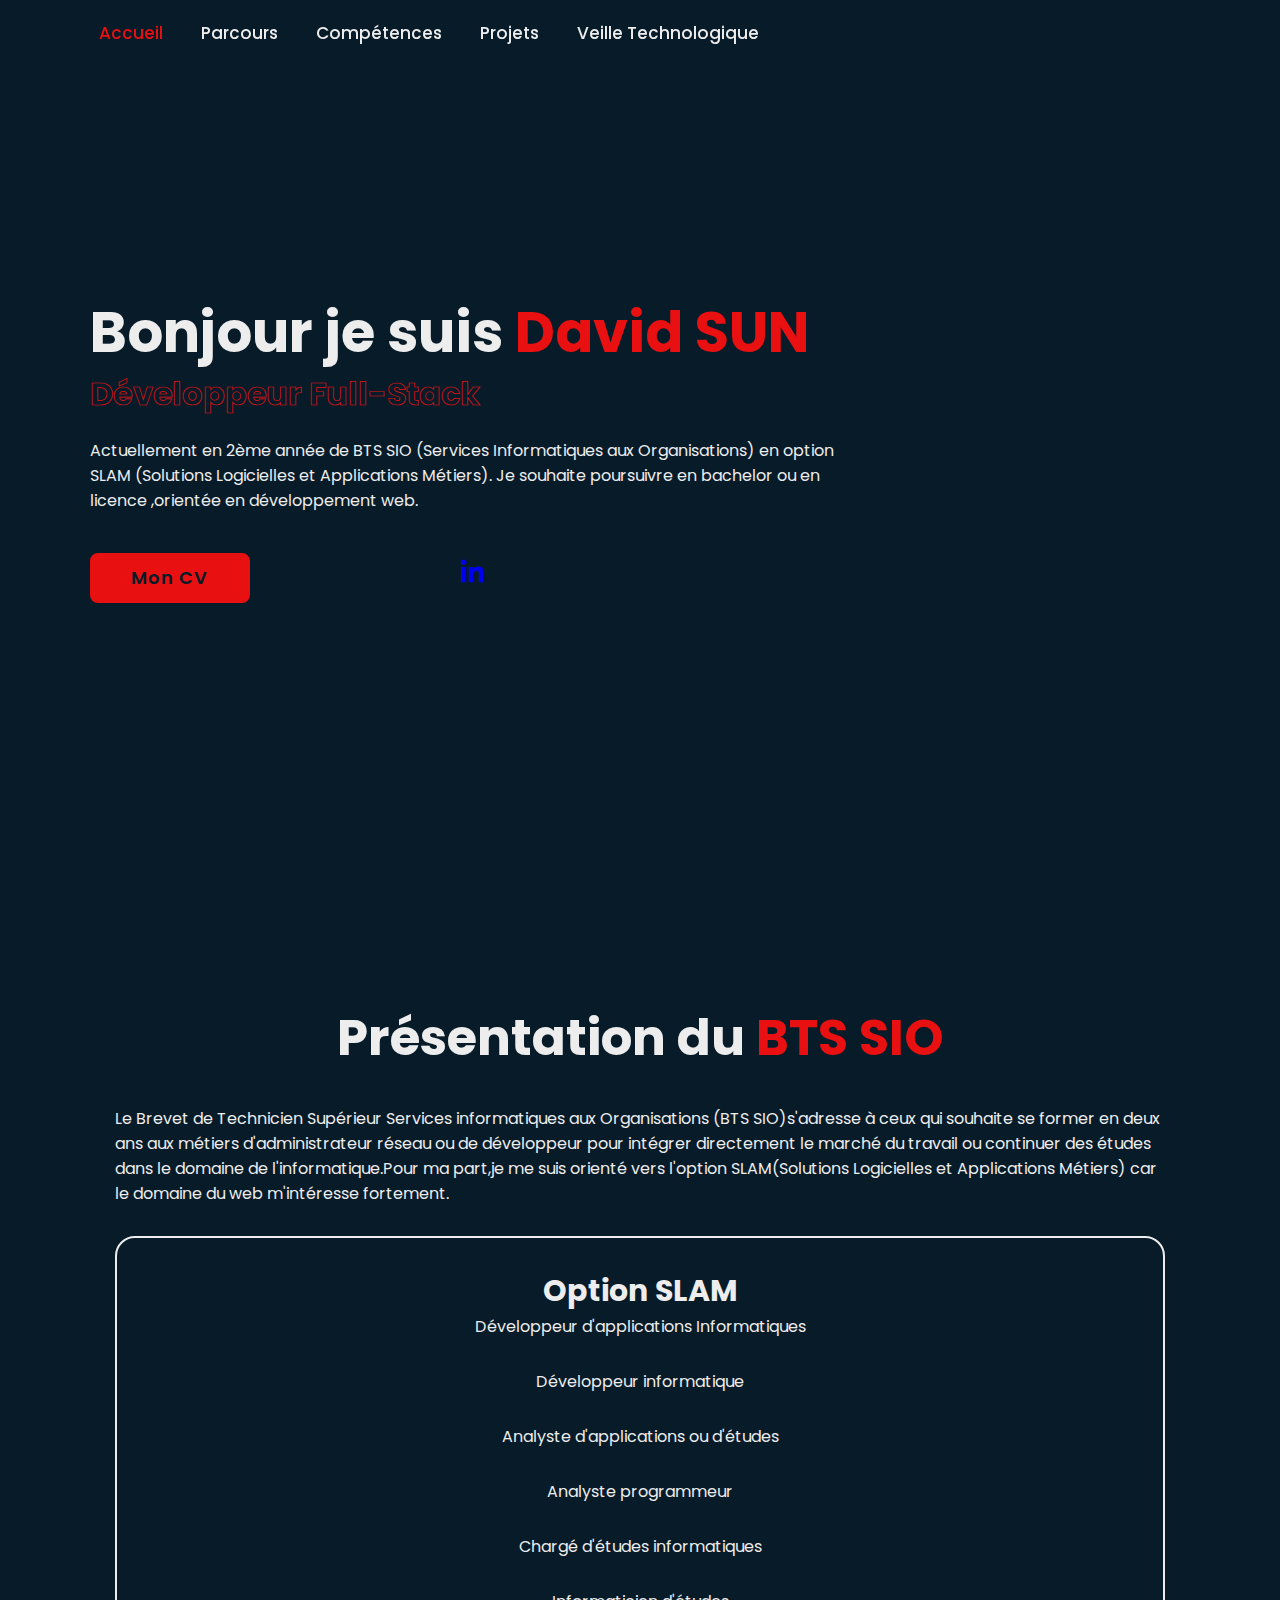
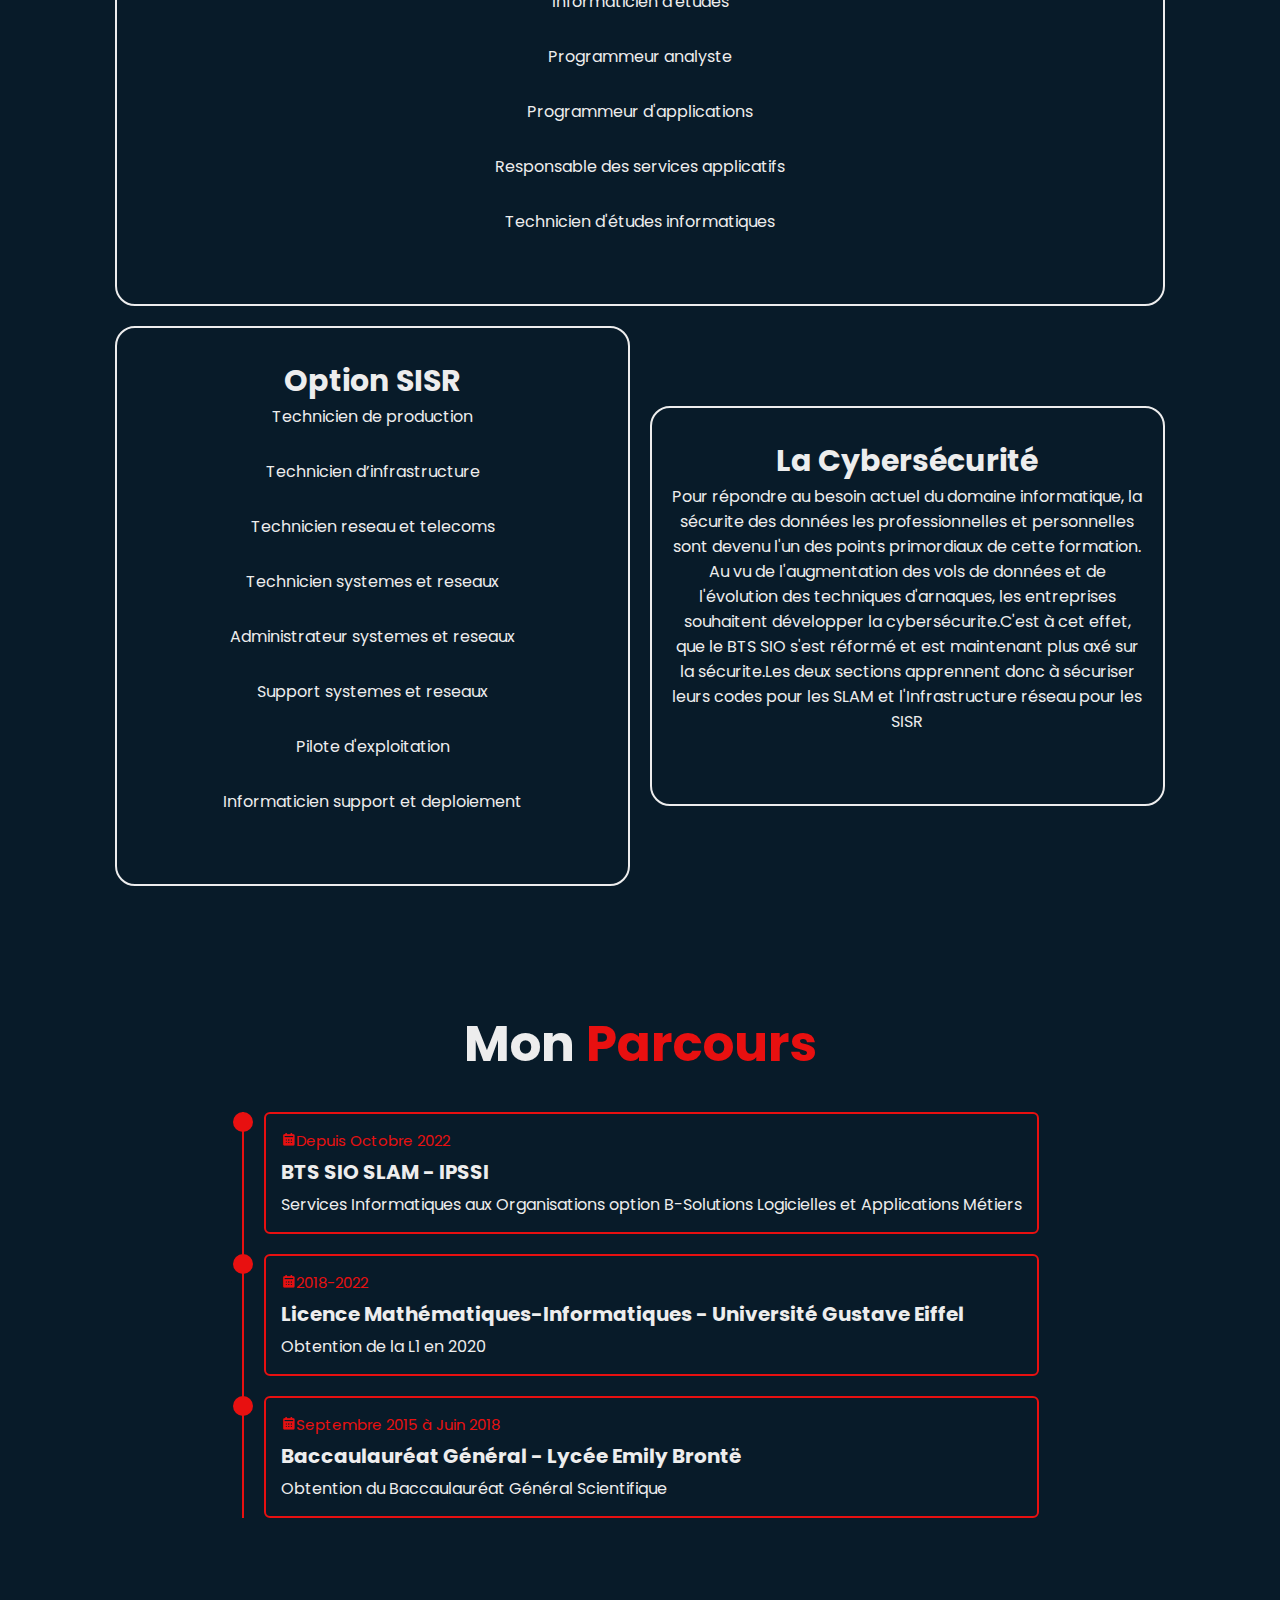
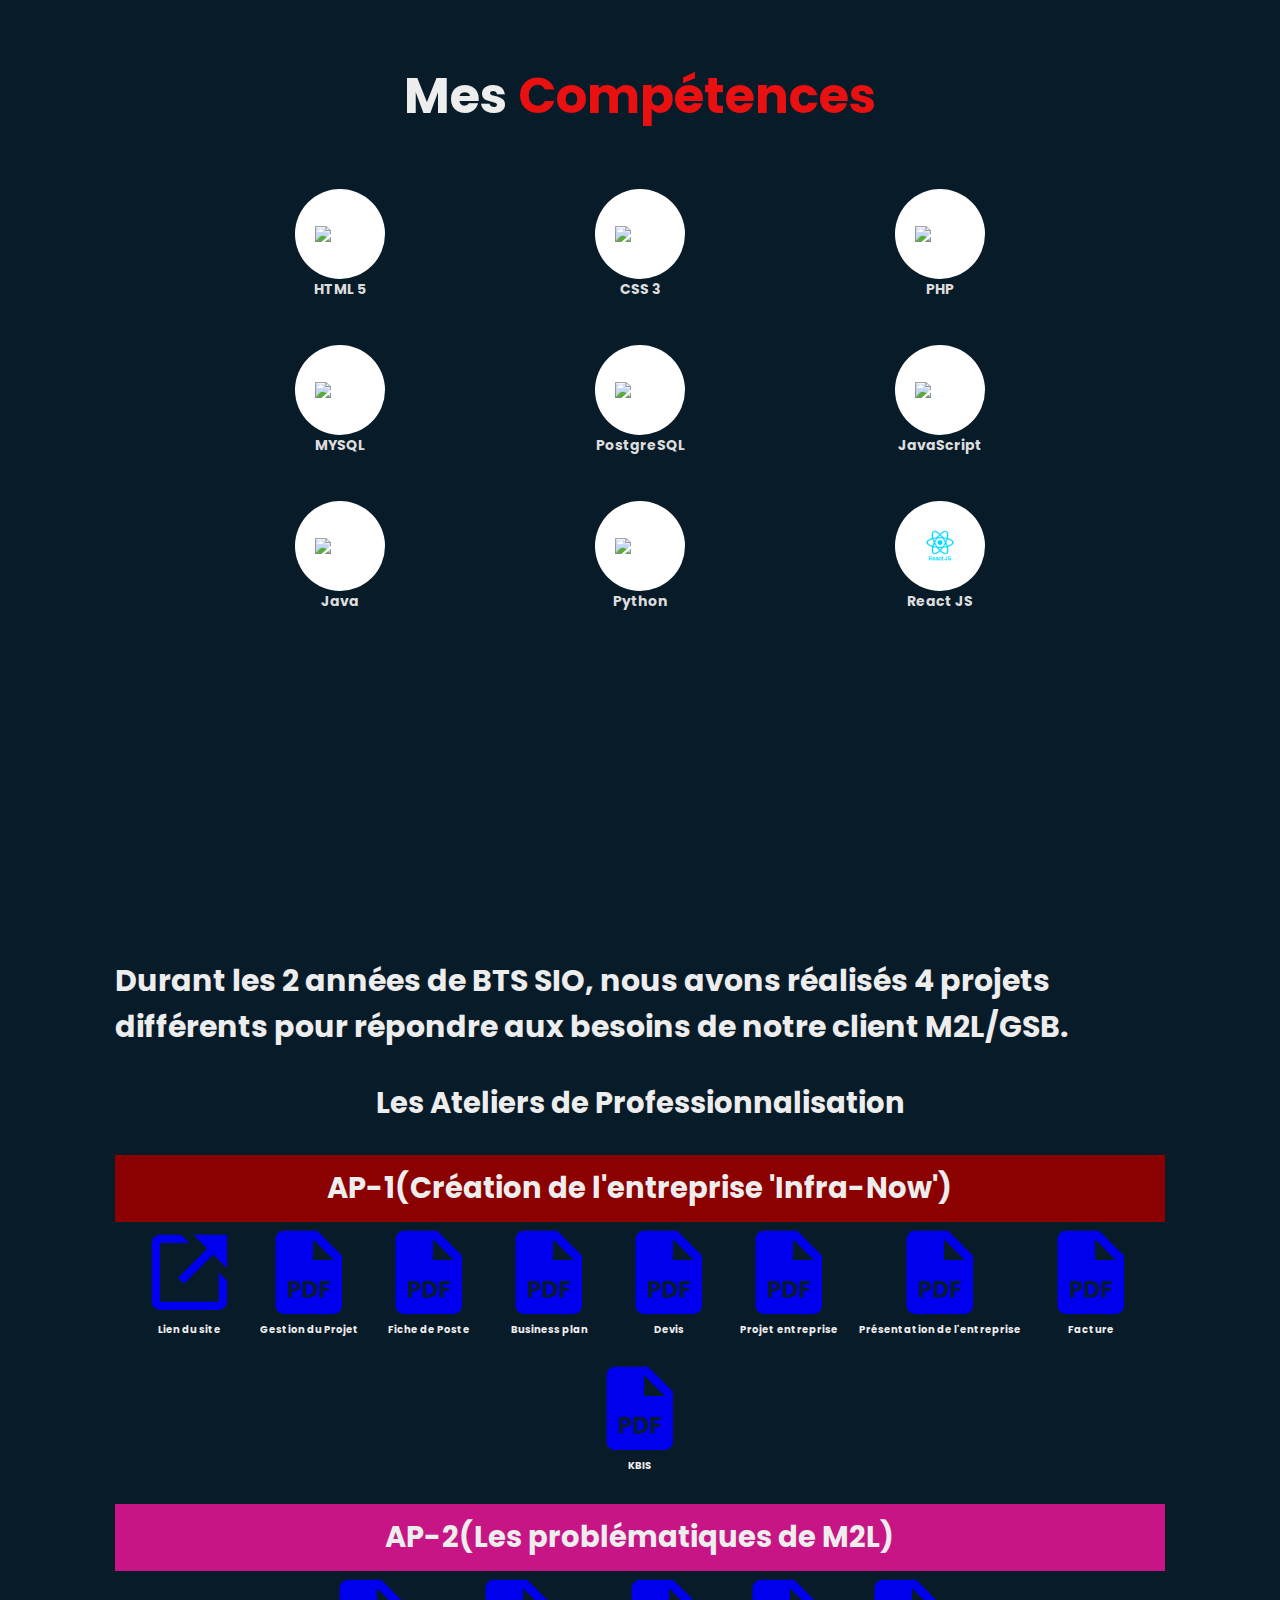
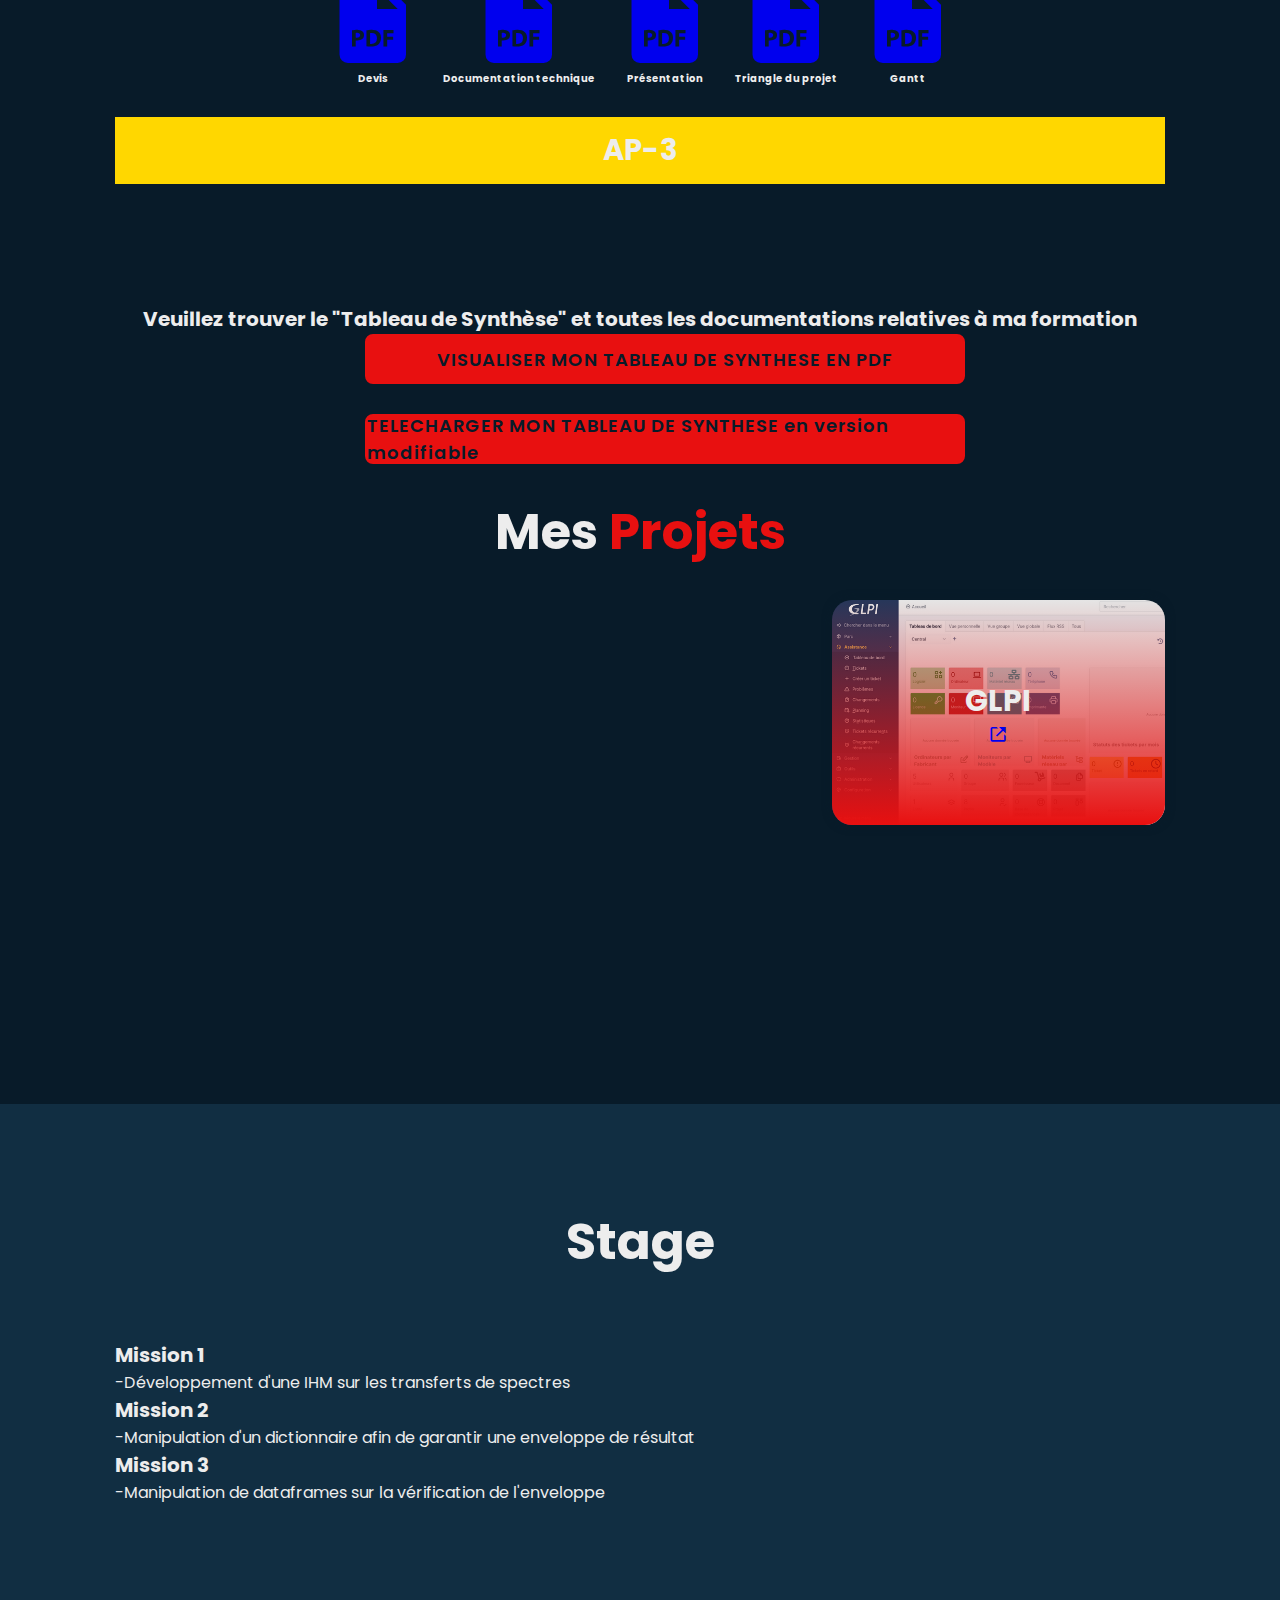
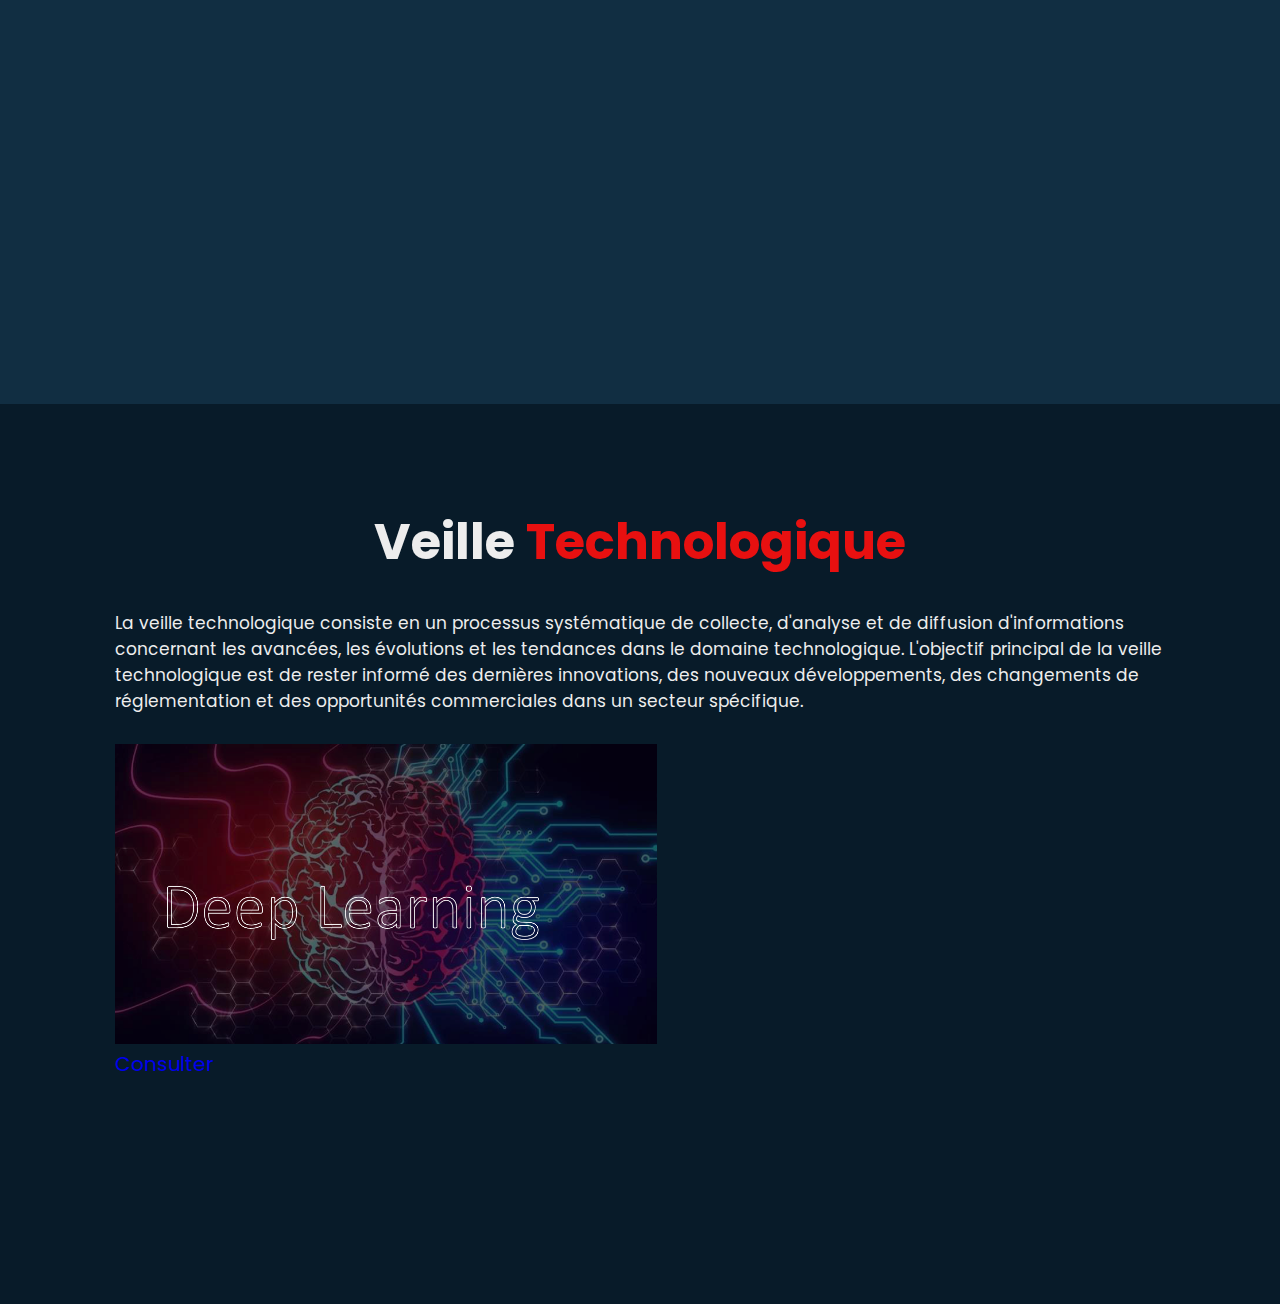
==== index.html @ 398b687c "Update index.html" ====
<!DOCTYPE html>
<html lang="fr">

<head>
    <meta charset="UTF-8">
    <meta http-equiv="X-UA-Compatible" content="IE=edge">
    <meta name="viewport" content="width=device-width,initial-scale=1.0">
    <title>Mon portfolio</title>

    <link rel="stylesheet"href="css/style.css">
    <link href='https://unpkg.com/boxicons@2.1.4/css/boxicons.min.css' rel='stylesheet'>
</head>

<body>
    <header class="header">
        <div class="bx-bx-menu" id="menu-icon"></div>
        <nav class="navbar">
            <a href="#home" class="active">Accueil</a>
            <a href="#education">Parcours</a>
            <a href="#skills">Compétences</a>
            <a href="#projets">Projets</a>
            <a href="#veille">Veille Technologique</a>
        </nav>
    </header>

    <section class="home" id="home">
        <div class="home-content">
            <h1>Bonjour je suis <span>David SUN</span></h1>
            <div class="text-animate">
                <h3>Développeur Full-Stack</h3>
            </div>
            <p>Actuellement en 2ème année de BTS SIO (Services Informatiques aux Organisations) en option SLAM (Solutions Logicielles et Applications Métiers).
                Je souhaite poursuivre en bachelor ou en licence ,orientée en développement web.
            </p> 
            <div class="btn-box">
                <a href="sun-david-cv.pdf" class="btn">Mon CV</a>
            </div>
            <a href="https://www.linkedin.com/in/david-sun-13344a27b/"><i class='bx bxl-linkedin'></i></a>
        </div>
    </section>
    <section class="presentation" id="presentation">
        <h1 class="heading">Présentation du <span>BTS SIO</span></h1>
        <p>Le Brevet de Technicien Supérieur Services informatiques aux Organisations (BTS SIO)s'adresse à ceux qui souhaite se former en deux ans aux métiers d'administrateur réseau ou de développeur pour intégrer directement le marché du travail ou continuer des études dans le domaine de l'informatique.Pour ma part,je me suis orienté vers l'option SLAM(Solutions Logicielles et Applications Métiers) car le domaine du web m'intéresse fortement. </p>
        <div class="presentation-container">
            <div class="presentation-box">
                <h2>Option SLAM</h2>
                <p>Développeur d'applications Informatiques</p>
                <p>Développeur informatique</p>
                <p>Analyste d'applications ou d'études</p>
                <p>Analyste programmeur</p>
                <p>Chargé d'études informatiques</p>
                <p>Informaticien d'études</p>
                <p>Programmeur analyste</p>
                <p>Programmeur d'applications</p>
                <p>Responsable des services applicatifs</p>
                <p>Technicien d'études informatiques</p>
            </div>
        <div class="presentation-container">
            <div class="presentation-box">
                <h2>Option SISR</h2>
                <p>Technicien de production</p>
                <p>Technicien d’infrastructure</p>
                 <p>Technicien reseau et telecoms</p>
                 <p>Technicien systemes et reseaux</p>
                 <p>Administrateur systemes et reseaux</p>
                 <p>Support systemes et reseaux</p>
                 <p>Pilote d'exploitation
                 <p>Informaticien support et deploiement</p>
            </div>
            <div class="presentation-box">
                <h2>La Cybersécurité</h2>
                <p>Pour répondre au besoin actuel du domaine informatique, la sécurite des 
                    données les professionnelles et personnelles sont devenu l'un des points 
                    primordiaux de cette formation. Au vu de l'augmentation des vols de 
                    données et de l'évolution des techniques d'arnaques, les entreprises 
                    souhaitent développer la cybersécurite.C'est à cet effet, que le BTS SIO 
                    s'est réformé et est maintenant plus axé sur la sécurite.Les deux sections 
                    apprennent donc à sécuriser leurs codes pour les SLAM et l'Infrastructure 
                    réseau pour les SISR</p>
            </div>
        </div>
    </section>
    <section class="education" id="education">
        <h1 class="heading">Mon <span>Parcours</span></h1>
        <div class="education-row">
            <div class="education-column">
                <div class="education-box">
                    <div class="education-content">
                        <div class="content">
                            <div class="year"><i class='bx bxs-calendar'></i>Depuis Octobre 2022</div>
                            <h3>BTS SIO SLAM - IPSSI </h3>
                            <p>Services Informatiques aux Organisations option B-Solutions Logicielles et Applications Métiers</p>
                        </div>
                    </div>   
                    <div class="education-content">
                        <div class="content">
                            <div class="year"><i class='bx bxs-calendar'></i>2018-2022</div>
                            <h3>Licence Mathématiques-Informatiques - Université Gustave Eiffel </h3>
                            <p>Obtention de la L1 en 2020</p>
                        </div>
                    </div>   
                    <div class="education-content">
                        <div class="content">
                            <div class="year"><i class='bx bxs-calendar'></i>Septembre 2015 à Juin 2018</div>
                            <h3>Baccaulauréat Général - Lycée Emily Brontë </h3>
                            <p>Obtention du Baccaulauréat Général Scientifique</p>
                        </div>
                    </div>   
                </div>
            </div>
        </div>
    </section>
    <section class="skills" id="skills">
        <h2 class="heading"> Mes <span>Compétences</span></h2>
        <div class="container">
            <div class="skill-box">
                <div class="skill-title">
                    <div class="img">
                        <img src="images/html5.png" class="skill-icon">
                    </div>
                    <h3>HTML 5 </h3>
                </div>
            </div>
            <div class="skill-box">
                <div class="skill-title">
                    <div class="img">
                        <img src="images/css.png" class="skill-icon">
                    </div>
                    <h3>CSS 3 </h3>
                </div>
            </div>
            <div class="skill-box">
                <div class="skill-title">
                    <div class="img">
                        <img src="images/php.png" class="skill-icon">
                    </div>
                    <h3>PHP</h3>
                </div>
            </div>
            <div class="skill-box">
                <div class="skill-title">
                    <div class="img">
                        <img src="images/mysql.png" class="skill-icon">
                    </div>
                    <h3>MYSQL</h3>
                </div>
            </div>
            <div class="skill-box">
                <div class="skill-title">
                    <div class="img">
                        <img src="images/postgresql.png" class="skill-icon">
                    </div>
                    <h3>PostgreSQL</h3>
                </div>
            </div>
            <div class="skill-box">
                <div class="skill-title">
                    <div class="img">
                        <img src="images/js.png" class="skill-icon">
                    </div>
                    <h3>JavaScript</h3>
                </div>
            </div>
            <div class="skill-box">
                <div class="skill-title">
                    <div class="img">
                        <img src="images/java.png" class="skill-icon">
                    </div>
                    <h3>Java</h3>
                </div>
            </div>
            <div class="skill-box">
                <div class="skill-title">
                    <div class="img">
                        <img src="images/python.png" class="skill-icon">
                    </div>
                    <h3>Python</h3>
                </div>
            </div>
            <div class="skill-box">
                <div class="skill-title">
                    <div class="img">
                        <img src="images/reactJS.png" class="skill-icon">
                    </div>
                    <h3>React JS</h3>
                </div>
            </div>
        </div>
    </section>
    <section class="AP" id="AP">
    	<h3>Durant les 2 années de BTS SIO, nous avons réalisés 4 projets différents pour répondre aux besoins de notre client M2L/GSB.</h3>
    	<br>
    	<br>
    	<h2>Les Ateliers de Professionnalisation </h2>
    	<div class="encadre-rouge">
 			<div class="AP1">
    			<h2>AP-1(Création de l'entreprise 'Infra-Now')</h2>
    		</div>
 		 </div>
 		<div class="doc">
            <div class="doc-box">
    			<a href="https://davidsun13.github.io/Infra-Now/"><i class='bx bx-link-external' ></i></a>
    			<h4>Lien du site</h4>
    		</div>
    		<div class="doc-box">
    			<a href="AP1/Gestion_du_Projet.pdf"><i class='bx bxs-file-pdf' ></i></a>
    			<h4>Gestion du Projet</h4>
    		</div>
            <div class="doc-box">
    			<a href="AP1/Fiche_De_Poste.pdf"><i class='bx bxs-file-pdf' ></i></a>
    			<h4>Fiche de Poste</h4>
    		</div>
    		<div class="doc-box">
    			<a href="AP1/Business_plan_infra-now.pdf"><i class='bx bxs-file-pdf' ></i></a>
    			<h4>Business plan</h4>
    		</div>
    		<div class="doc-box">
    			<a href="AP1/devis.pdf"><i class='bx bxs-file-pdf' ></i></a>
    			<h4>Devis</h4>
    		</div>
    		<div class="doc-box">
    			<a href="AP1/Projet_Entreprise.pdf"><i class='bx bxs-file-pdf' ></i></a>
    			<h4>Projet entreprise</h4>
    		</div>
    		<div class="doc-box">
    			<a href="AP1/Entreprise.pdf"><i class='bx bxs-file-pdf' ></i></a>
    			<h4>Présentation de l'entreprise</h4>
    		</div>
    		<div class="doc-box">
    			<a href="AP1/FACTURE_TEST_1_INFRA_NOW_70,00_EUR.pdf"><i class='bx bxs-file-pdf' ></i></a>
    			<h4>Facture</h4>
    		</div>
    		<div class="doc-box">
    			<a href="AP1/KBIS.pdf"><i class='bx bxs-file-pdf' ></i></a>
    			<h4>KBIS</h4>
    		</div>
    	</div>
        <div class="encadre-rose">
            <div class="AP2">
                <h2>AP-2(Les problématiques de M2L)</h2>
            </div>
         </div>
        <div class="doc">
            <div class="doc-box">
                <a href="AP2/Devis-InfraNow_M2L.pdf"><i class='bx bxs-file-pdf' ></i></a>
                <h4>Devis</h4>
            </div>
            <div class="doc-box">
                <a href="AP2/Documentation_Technique.pdf"><i class='bx bxs-file-pdf' ></i></a>
                <h4>Documentation technique</h4>
            </div>
            <div class="doc-box">
                <a href="AP2/Présentation_des_éléments_à_créer.pdf"><i class='bx bxs-file-pdf' ></i></a>
                <h4>Présentation</h4>
            </div>
            <div class="doc-box">
                <a href="AP2/Triangle_Projet.pdf"><i class='bx bxs-file-pdf' ></i></a>
                <h4>Triangle du projet</h4>
            </div>
            <div class="doc-box">
                <a href="AP2/Gantt.pdf"><i class='bx bxs-file-pdf' ></i></a>
                <h4>Gantt</h4>
            </div>
        </div>
        <div class="encadre-jaune">
            <div class="AP3">
                <h2>AP-3</h2>
            </div>
         </div>
    </section>
    <section class="projets" id="projets">
        <h3>Veuillez trouver le "Tableau de Synthèse" et toutes les documentations relatives à ma formation</h3>
        <div class="btn-box1">
            <a href="Tableau_de_synthese_SUN_David.pdf" class="btn1">VISUALISER MON TABLEAU DE SYNTHESE EN PDF</a>
        </div>
        <div class="btn-box1">
            <a href="Tableau_de_synthese_SUN_David.xlsx" class="btn1">TELECHARGER MON TABLEAU DE SYNTHESE en version modifiable</a>
        </div>
        <h2 class="heading">Mes <span>Projets</span></h2>
        <div class="portfolio-container">
            <div class="portfolio-box">
              <img src="images/biblio.jpg" alt="">
              <div class="portfolio-layer">
                <h4>Projet Bibliothèque</h4>
                <a href="https://labibliothequedesplaisirs.ipssi-sio.fr"><i class="bx bx-link-external"></i></a><a href="docu_biblio.html"><i class='bx bx-folder'></i></a>
              </div>
            </div>
            <div class="portfolio-box">
              <img src="images/inventaire.png" alt="">
              <div class="portfolio-layer">
                <h4>Inventaire</h4>
                <a href="Inventaire.pdf"><i class="bx bx-link-external"></i></a>
              </div>
            </div>
            <div class="portfolio-box">
              <img src="images/Glpi.png" alt="">
              <div class="portfolio-layer">
                <h4>GLPI</h4>
                <a href="GLPI.pdf"><i class="bx bx-link-external"></i></a>
              </div>
            </div>
        </div>
    </section>
    <section class="stage" id="stage">
        <h3 class="heading">Stage</h3>
        <div class="stage-container">
            <div class="stage-box">
                <img src="images/python.jpg" alt="">
                <div class="stage-layer">
                    <h4>Assistance Transferts de Spectres</h4>
                    <a href="manuel_utilisateur.pdf"><i class="bx bx-link-external"></i></a>
                </div>
            </div>
        </div>
        <div class="mission">
            <h2>Mission 1</h2>
            <p>-Développement d'une IHM sur les transferts de spectres</p>
          </div>

      <div class="mission">
        <h2>Mission 2</h2>
        <p>-Manipulation d'un dictionnaire afin de garantir une enveloppe de résultat</p>
      </div>

      <div class="mission">
        <h2>Mission 3</h2>
        <p>-Manipulation de dataframes sur la vérification de l'enveloppe</p>
      </div>
    </section>
    <section class="veille" id="veille">
        <h3 class="heading">Veille <span>Technologique</span></h3>
        <div class="text">
            <p>La veille technologique consiste en un processus systématique de collecte, d'analyse et de diffusion d'informations concernant les avancées, les évolutions et les tendances dans le domaine technologique. L'objectif principal de la veille technologique est de rester informé des dernières innovations, des nouveaux développements, des changements de réglementation et des opportunités commerciales dans un secteur spécifique.</p>
        </div>
        <div class="veille-content">
            <img src="images/deep_learning.png" alt=""> 
        </div>
        <a href="presentation_deep_learning.pdf" alt="">Consulter</a>
    </section>
    <script src="js/script.js"></script>
</body>
</html>
---- css/style.css ----
@import url('https://fonts.googleapis.com/css2?family=Poppins:wght@300;400;500;600;700;800;900&display=swap');
*{
    margin:0;
    padding: 0;
    box-sizing: border-box;
    text-decoration: none;
    border: none;
    outline: none;
    scroll-behavior: smooth;
    font-family: 'Poppins',sans-serif;
}

:root{
    --bg-color:#081b29;
    --second-bg-color:#112e42;
    --text-color:#ededed;
    --main-color:#e81010;
}

html{
    font-size: 62.5%;
}

body{
    background: var(--bg-color);
    color: var(--text-color);
}

.header{
    position: fixed;
    top: 0;
    left:0;
    width: 100%;
    padding: 2rem 5%;
    background: transparent;
    display: flex;
    justify-content: space-between;
    align-items: center;
    z-index: 100;
}

.header .sticky{
    background:yellowgreen;
}
.heading{
    font-size: 5rem;
    margin-bottom: 3rem;
    text-align: center;
}
span{
    color:var(--main-color);
}
.navbar a{
    font-size: 1.7rem;
    color: var(--text-color);
    font-weight: 500;
    margin-left: 3.5rem;
    transition:.3s;
}

.navbar a:hover,.navbar a.active{
    color:var(--main-color);
}

#menu-icon{
    font-size: 3.6rem;
    color:var(--text-color);
    cursor: pointer;
    display: none;
}

section{
    min-height: 100vh;
    padding: 10rem 9% 2rem;
}

.home{
    display: flex;
    align-items: center;
    padding: 0 7%;
}
.home-content{
    max-width: 75rem;
}
.home-content i{
    font-size: 3rem;
    margin-left: 2rem;
}
.home-content h1{
    font-size: 5.6rem;
    font-weight:700;
    line-height: 1.3;
}

.home-content .text-animate{
    position: relative;
}

.home-content .text-animate h3{
    font-size: 3.2rem;
    font-weight: 700;
    color: transparent;
    -webkit-text-stroke: .7px var(--main-color);
}

.home-content p{
    font-size: 1.6rem;
    margin: 2rem 0 4rem;
}

.btn-box{
    position: relative;
    display: inline-flex;
    justify-content: space-between;
    width: 34.5rem;
    height: 5rem;
}

.btn-box .btn{
    position: relative;
    display: inline-flex;
    justify-content: center;
    align-items: center;
    width: 16rem;
    height: 100%;
    background: var(--main-color);
    border: .2rem solid var(--main-color);
    border-radius: .8rem;
    font-size: 1.8rem;
    font-weight: 600;
    letter-spacing: .1rem;
    color: var(--bg-color);
    z-index: 1;
    overflow: hidden;
}

.btn-box .btn ::before{
    content:'';
    position: absolute;
    top: 0;
    left:0;
    width:0;
    height: 100%;
    background: var(--bg-color);
    z-index: -1;
    transition: .5s;
}

.btn-box .btn:hover::before{
    width: 100%;
}

.education{
    display: flex;
    justify-content: center;
    align-items: center;
    flex-direction: column;
    min-height: auto;
}
.education-column .title{
    font-size: 2.5rem;
    margin: 0 0 1.5rem 2rem;
}

.education-column .education-box{
    border-left: .2rem solid var(--main-color);
}

.education-box .education-content{
    position: relative;
    padding-left: 2rem;
}
.education-box .education-content::before{
    content: '';
    position: absolute;
    top: 0;
    left: -1.1rem;
    width: 2rem;
    height: 2rem;
    background: var(--main-color);
    border-radius: 50%;
}
.education-content .content{
    position:relative;
    padding: 1.5em;
    border: .2rem solid var(--main-color);
    border-radius: .6rem;
    margin-bottom: 2rem;
}

.education-content .content .year{
    font-size: 1.5rem;
    color: var(--main-color);
    padding-bottom: .5rem;
}

.education-content .content h3{
    font-size:2rem;

}

.education-content .content p{
    font-size: 1.6rem;
    padding-top: .5rem;
}

.skill-icon{
    width:50px;
}
.projets h3{
    font-size:2rem;
    text-align: center;
}
.portfolio{
    background: var(--second-bg-color);
}
.portfolio h2{
    margin-bottom: 4rem;
}
.portfolio-container{
    display: grid;
    grid-template-columns: repeat(3,1fr);
    align-items: center;
    gap: 2.5rem;
}
.portfolio-container .portfolio-box{
    position: relative;
    border-radius: 2rem;
    box-shadow: 0 0 1rem var(--bg-color);
    overflow: hidden;
    display: flex;
}
.portfolio-box img{
    width: 100%;
}
.portfolio-box .portfolio-layer{
    position: absolute;
    bottom: 0;
    left: 0;
    width: 100%;
    height: 100%;
    background:linear-gradient(rgba(0,0,0,.1),var(--main-color));
    display: flex;
    justify-content: center;
    align-items: center;
    flex-direction: column;
    padding: 0 4rem;
}
.portfolio-layer h4{
    font-size: 3rem;
}
.portfolio-layer p{
    font-size: 1.5rem;
    margin: .1rem 0 1;
}
.portfolio-layer i{
    font-size: 2rem;
}

.text p{
    font-size: 1.7rem;
    margin-bottom: 3rem;
}
.veille-content img{
    height: 300px;
}
.veille a{
    align-items: center;
    font-size: 2rem;
}   

.stage{
    background: var(--second-bg-color);
}
.stage-container{
    margin-bottom: 3rem;
}

.stage-container .stage-box{
    position: relative;
    border-radius: 2rem;
    box-shadow: 0 0 1rem var(--bg-color);
    overflow: hidden;
    display: flex;
}
.stage-box img{
    width: 100%;
}
.stage-box .stage-layer{
    position: absolute;
    bottom: 0;
    left: 0;
    width: 100%;
    height: 100%;
    background:linear-gradient(rgba(0,0,0,.1),var(--main-color));
    display: flex;
    justify-content: center;
    align-items: center;
    flex-direction: column;
    padding: 0 4rem;
}
.stage-layer h4{
    font-size: 3rem;
}
.stage-layer p{
    font-size: 1.5rem;
    margin: .1rem 0 1;
}
.stage-layer i{
    font-size: 2rem;
}

.mission h2{
    font-size: 2rem;
}
.mission p{
    font-size: 1.6rem;
}

.presentation p{
    font-size: 1.6rem;
    margin-bottom: 3rem;
}

.btn-box1{
    position: relative;
    display: inline-flex;
    justify-content: space-between;
    height: 5rem;
    margin-bottom: 3rem;
    margin-left: 25rem;
}

.btn-box1 .btn1{
    position: relative;
    display: inline-flex;
    justify-content: center;
    align-items: center;
    width: 60rem;
    height: 100%;
    background: var(--main-color);
    border: .2rem solid var(--main-color);
    border-radius: .8rem;
    font-size: 1.8rem;
    font-weight: 600;
    letter-spacing: .1rem;
    color: var(--bg-color);
    z-index: 1;
    overflow: hidden;
}

.presentation-container{
    display: flex;
    justify-content: center;
    align-items: center;
    flex-wrap: wrap;
    gap: 2rem;
}
.presentation-container .presentation-box{
    flex: 1 1 30rem;
    padding: 3rem 2rem 4rem;
    border-radius: 2rem;
    text-align: center;
    border: .2rem solid;
}

.presentation-box h2{
    font-size: 3rem;
}

.AP h3{
    font-size: 3rem;
}

.AP h2{
    font-size: 2.9rem;
    text-align: center;
}

.encadre-rouge {
    margin-top: 30px;
    background-color: #8B0000;
    border: 2px solid #8B0000;
    padding: 10px;
  }
.doc-box i{
    font-size: 10rem;
}
.doc{
    display: flex;
    justify-content: center;
    align-items: center;
    flex-wrap: wrap;
    gap: 2rem;
    text-align: center;
}

.encadre-rose {
    margin-top: 30px;
    background-color: #C71585;
    border: 2px solid #C71585;
    padding: 10px;
  }
.encadre-jaune{
    margin-top: 30px;
    background-color: #FFD700;
    border: 2px solid #FFD700;
    padding: 10px;
  }

.container{
    display: grid;
    grid-template-columns: repeat(3,1fr);
    justify-content: center;
    align-items: center;
    text-align: center;
    grid-gap: 1rem;
    padding: 1rem 80px;
    font-size: 1.2rem;
}
.skill-box{
    padding: 1rem;
    color:#ddd;
    cursor:pointer;
}
.skill-title{
    display: flex;
    flex-direction: column;
    align-items: center;
    padding: 0.5rem;
    margin-bottom: 0.5rem;

.img{
    width: 90px;
    height: 90px;
    position: relative;
    border-radius: 45px;
    background-color: #fff;
    display: flex;
    justify-content: center;
    align-items: center;
}
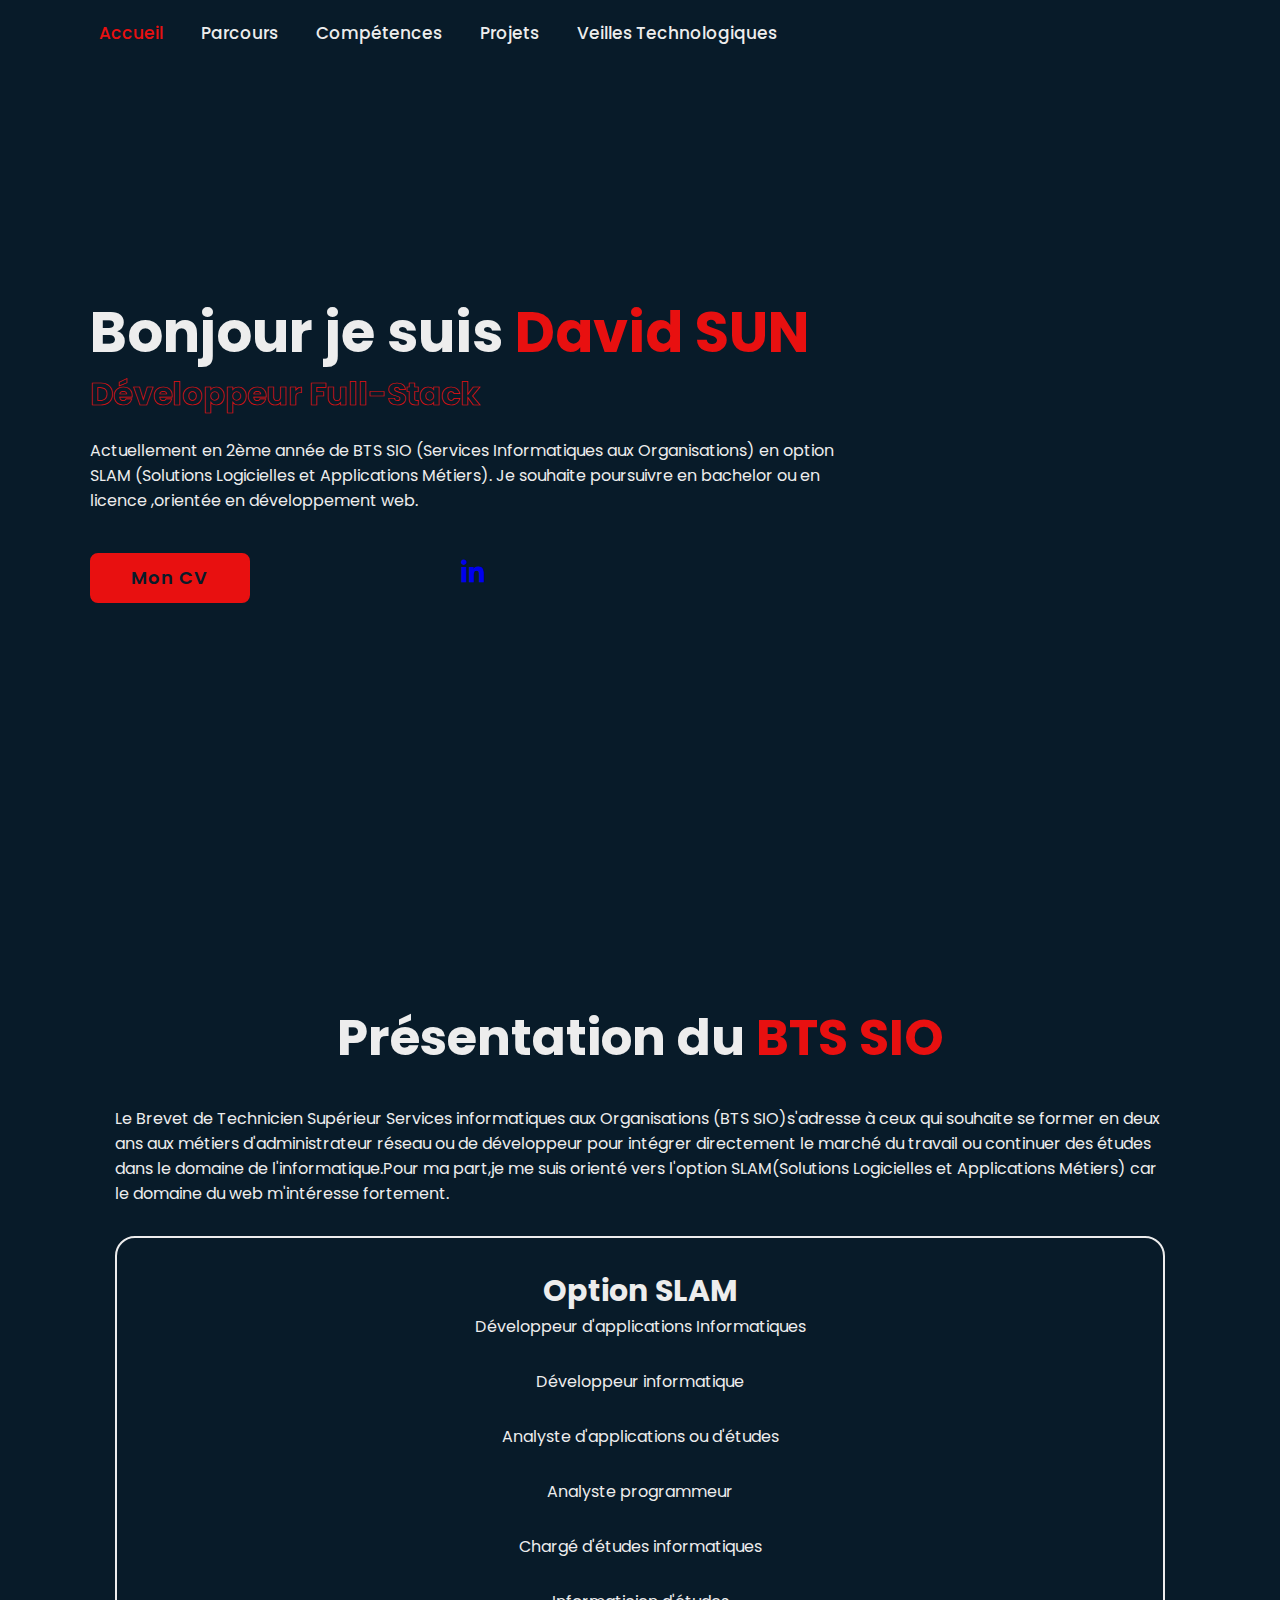
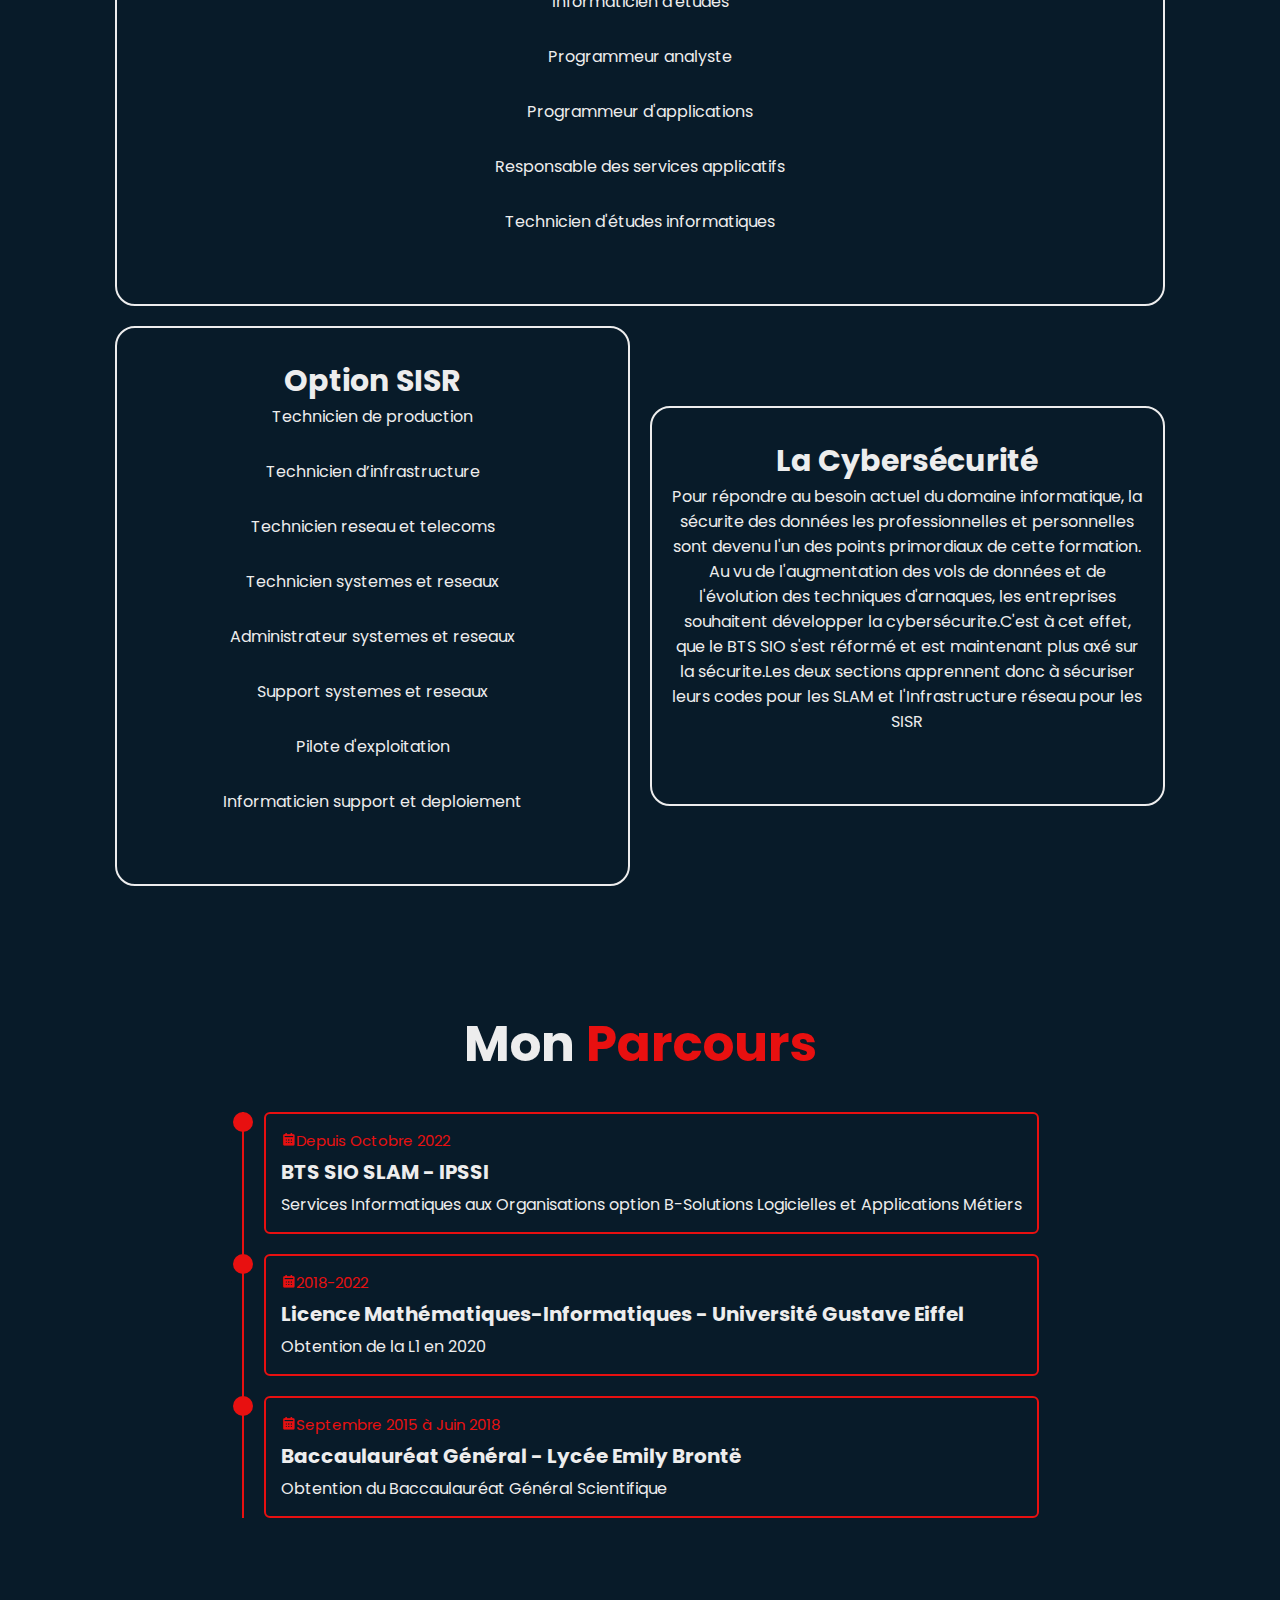
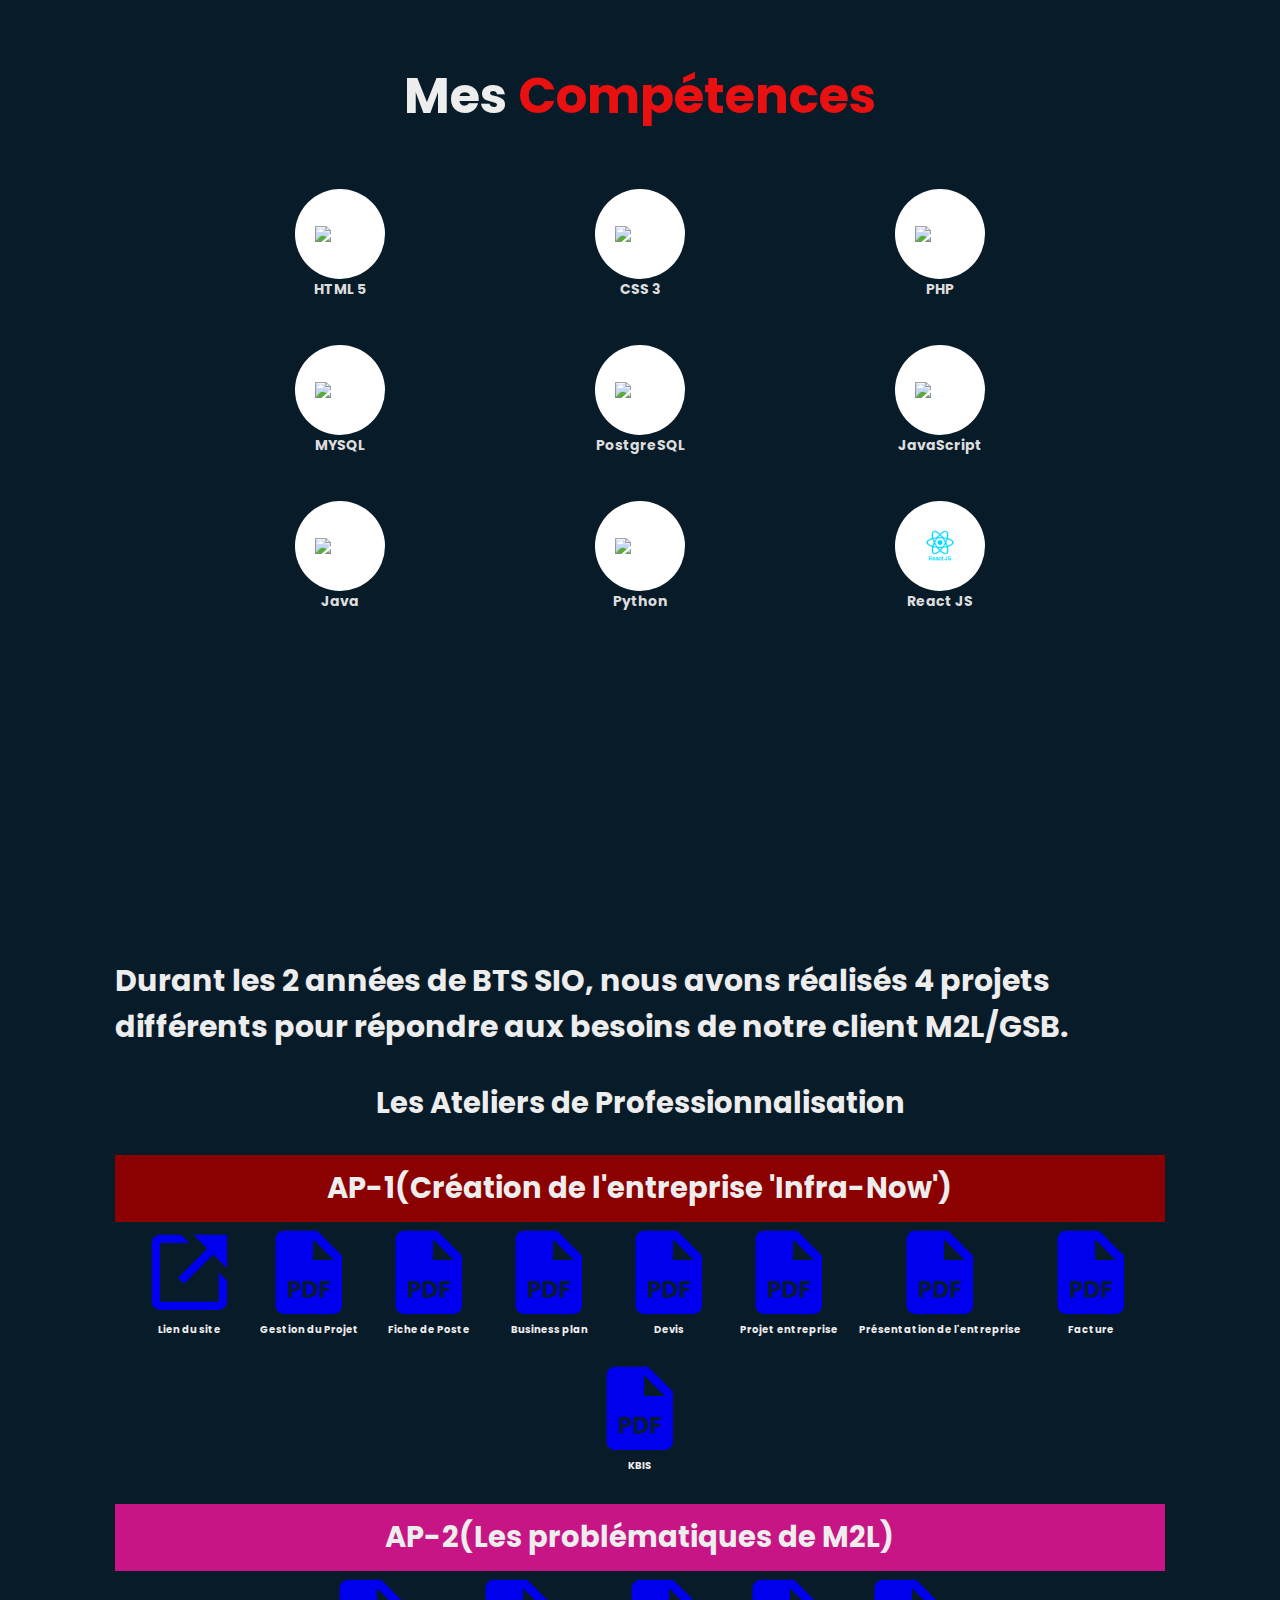
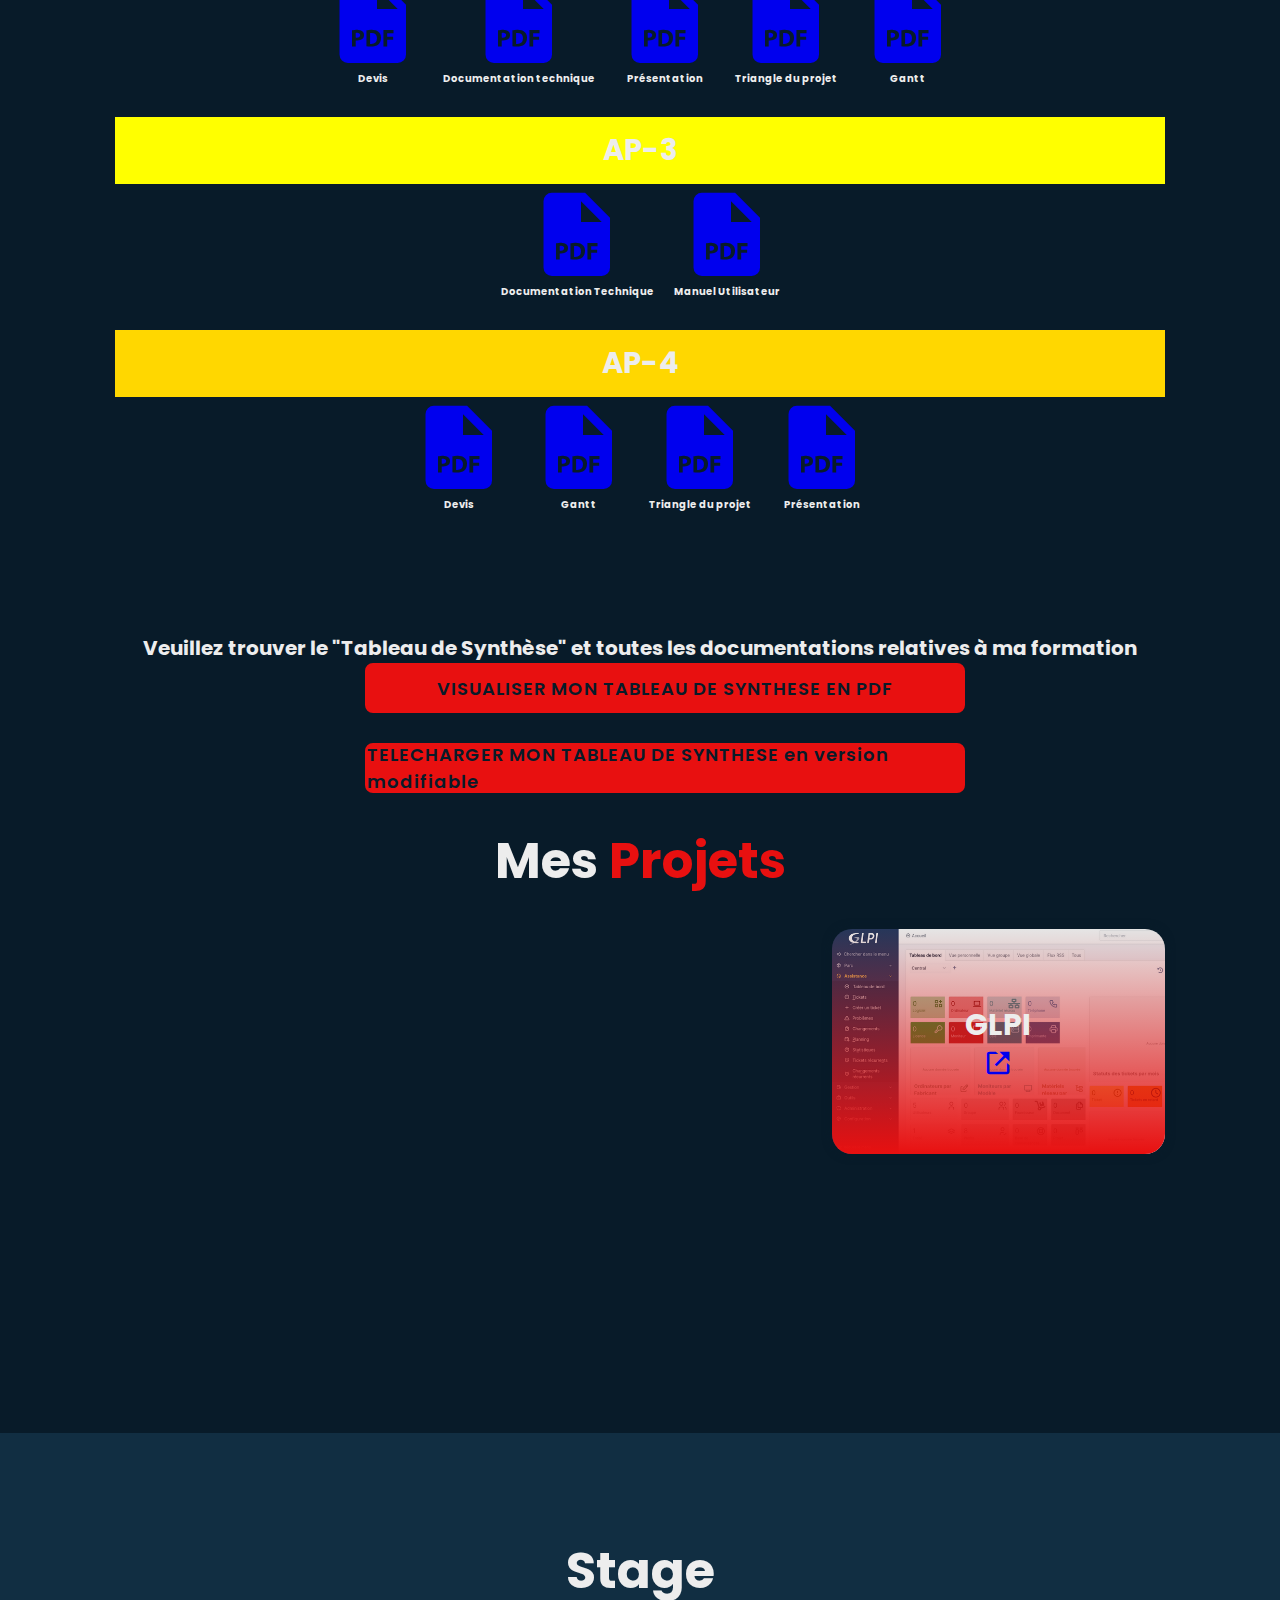
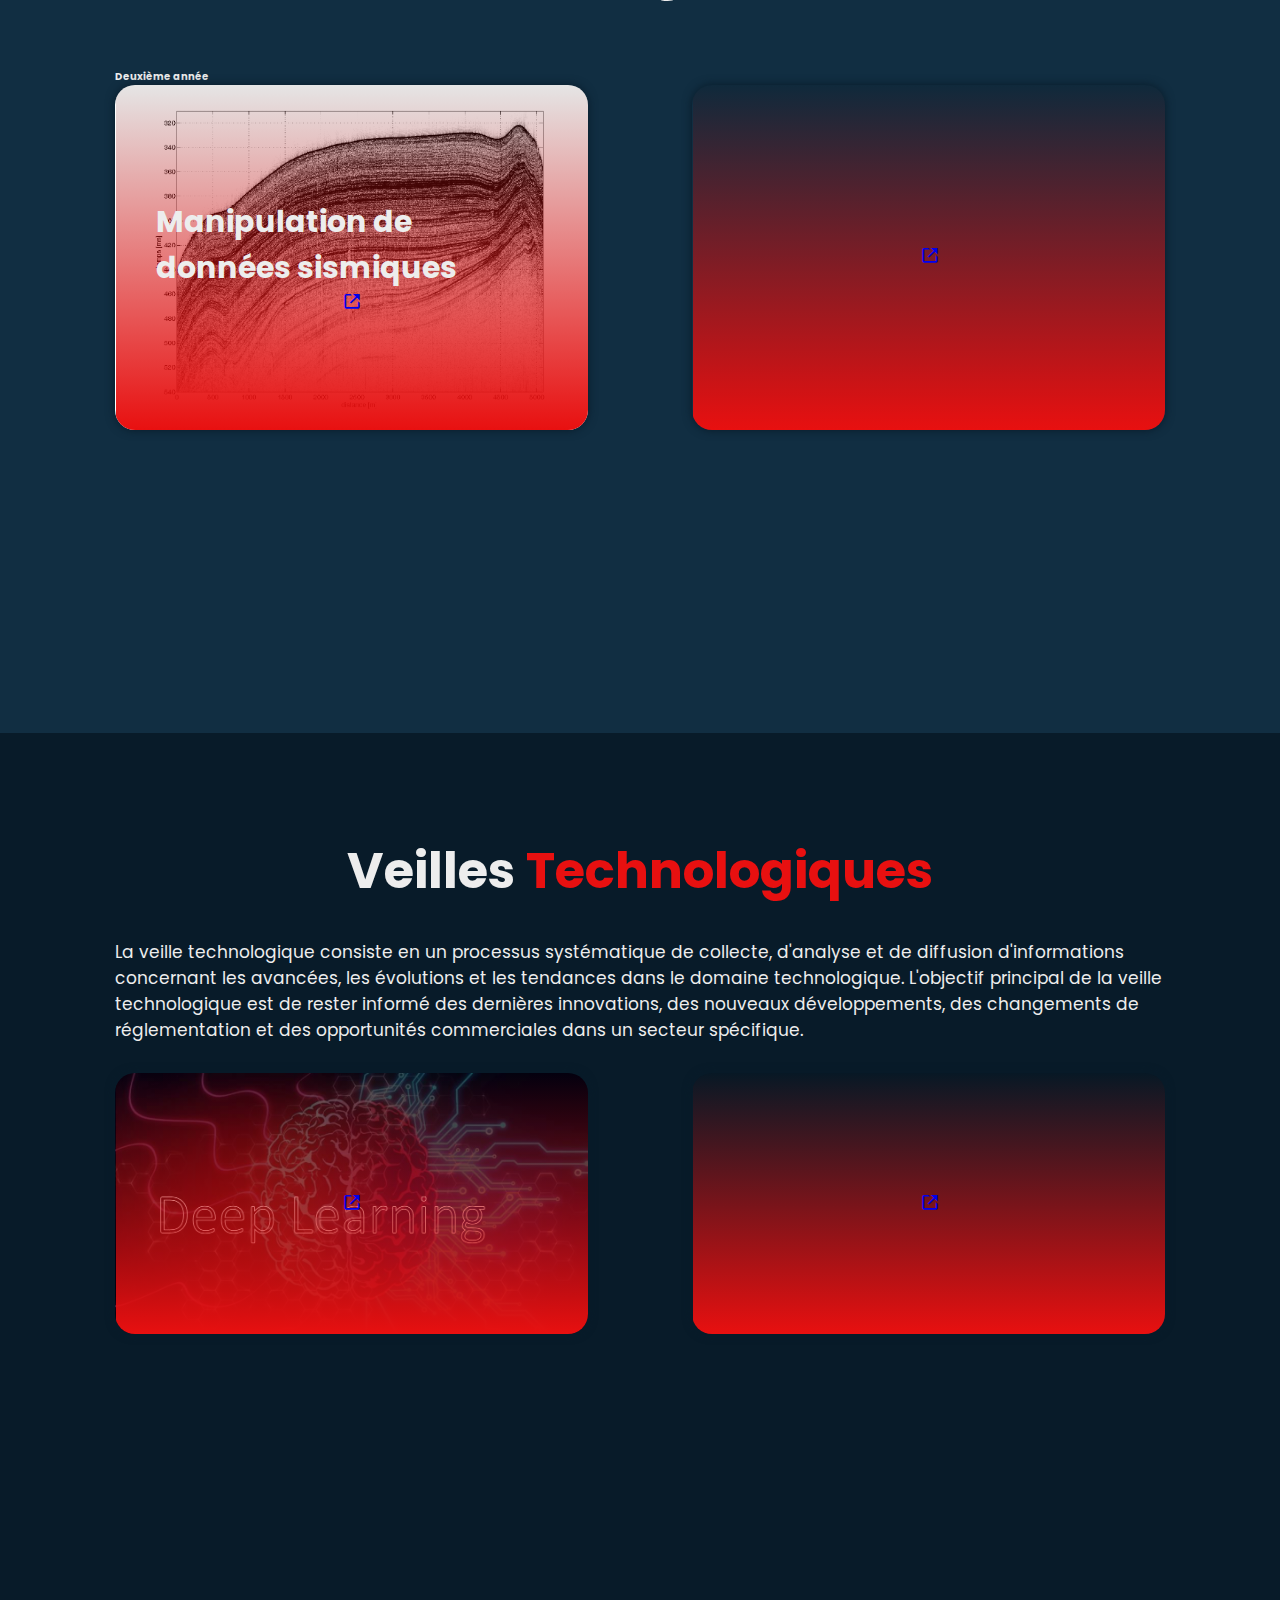
==== commit 766780a9: "Update index.html" ====
--- a/index.html
+++ b/index.html
@@ -19,7 +19,7 @@
             <a href="#education">Parcours</a>
             <a href="#skills">Compétences</a>
             <a href="#projets">Projets</a>
-            <a href="#veille">Veille Technologique</a>
+            <a href="#veille">Veilles Technologiques</a>
         </nav>
     </header>
 
@@ -266,7 +266,40 @@
             <div class="AP3">
                 <h2>AP-3</h2>
             </div>
+        </div>
+            <div class="doc">
+            <div class="doc-box">
+                <a href="AP3/DOCUMENTATION_TECHNIQUE.pdf"><i class='bx bxs-file-pdf' ></i></a>
+                <h4>Documentation Technique</h4>
+            </div>
+            <div class="doc-box">
+                <a href="AP3/MANUEL_UTILISATEUR.pdf"><i class='bx bxs-file-pdf' ></i></a>
+                <h4>Manuel Utilisateur</h4>
+            </div>
          </div>
+         <div class="encadre-jaune-fonce">
+            <div class="AP4">
+                <h2>AP-4</h2>
+            </div>
+        </div>
+            <div class="doc">
+                <div class="doc-box">
+                    <a href="AP4/devis.pdf"><i class='bx bxs-file-pdf' ></i></a>
+                    <h4>Devis</h4>
+                </div>
+                <div class="doc-box">
+                    <a href="AP4/gantt.pdf"><i class='bx bxs-file-pdf' ></i></a>
+                    <h4>Gantt</h4>
+                </div>
+                <div class="doc-box">
+                    <a href="AP4/Triangle_Projet.pdf"><i class='bx bxs-file-pdf' ></i></a>
+                    <h4>Triangle du projet</h4>
+                </div>
+                <div class="doc-box">
+                    <a href="AP4/Présentation.pdf"><i class='bx bxs-file-pdf' ></i></a>
+                    <h4>Présentation</h4>
+                </div>
+        </div>
     </section>
     <section class="projets" id="projets">
         <h3>Veuillez trouver le "Tableau de Synthèse" et toutes les documentations relatives à ma formation</h3>
@@ -311,31 +344,52 @@
                     <a href="manuel_utilisateur.pdf"><i class="bx bx-link-external"></i></a>
                 </div>
             </div>
-        </div>
-        <div class="mission">
-            <h2>Mission 1</h2>
-            <p>-Développement d'une IHM sur les transferts de spectres</p>
-          </div>
-
-      <div class="mission">
-        <h2>Mission 2</h2>
-        <p>-Manipulation d'un dictionnaire afin de garantir une enveloppe de résultat</p>
-      </div>
-
-      <div class="mission">
-        <h2>Mission 3</h2>
-        <p>-Manipulation de dataframes sur la vérification de l'enveloppe</p>
-      </div>
-    </section>
+            <div class="stage-box"> <!-- This is the new stage box for the second project -->
+                <img src="images/sgg.png" alt="">
+                <div class="stage-layer">
+                    <h4>Sortir a Saint-Georges</h4>
+                    <a href="rapport_Sortir à SGG_SUN.pdf"><i class="bx bx-link-external"></i></a>
+                </div>
+            </div>
+        </div>
+        <h4 class="heading1">Deuxième année</h4>
+        <div class="stage-container">
+            <div class="stage-box">
+                <img src="images/file.png" alt="">
+                <div class="stage-layer">
+                    <h4>Manipulation de données sismiques</h4>
+                    <a href="docu_python.pdf"><i class="bx bx-link-external"></i></a>
+                </div>
+            </div>
+            <div class="stage-box">
+                <img src="" alt="">
+                <div class="stage-layer">
+                    <h4Modélisation 3D en python</h4>
+                    <a href="mod_3D.pdf"><i class="bx bx-link-external"></i></a>
+                </div>
+            </div>
+        </div>
+    </section>
+    
     <section class="veille" id="veille">
-        <h3 class="heading">Veille <span>Technologique</span></h3>
+        <h3 class="heading">Veilles <span>Technologiques</span></h3>
         <div class="text">
             <p>La veille technologique consiste en un processus systématique de collecte, d'analyse et de diffusion d'informations concernant les avancées, les évolutions et les tendances dans le domaine technologique. L'objectif principal de la veille technologique est de rester informé des dernières innovations, des nouveaux développements, des changements de réglementation et des opportunités commerciales dans un secteur spécifique.</p>
         </div>
-        <div class="veille-content">
-            <img src="images/deep_learning.png" alt=""> 
-        </div>
-        <a href="presentation_deep_learning.pdf" alt="">Consulter</a>
+        <div class="veille-container">
+            <div class="veille-box">
+                <img src="images/deep_learning.png" alt="">
+                <div class="veille-layer">
+                    <a href="presentation_deep_learning.pdf"><i class="bx bx-link-external"></i></a>
+                </div>
+            </div>
+            <div class="veille-box">
+                <img src="images/analyse.png" alt="">
+                <div class="veille-layer">
+                    <a href="Veille_techno_2.pdf"><i class="bx bx-link-external"></i></a>
+                </div>
+            </div>
+        </div>
     </section>
     <script src="js/script.js"></script>
 </body>
--- a/css/style.css
+++ b/css/style.css
@@ -32,7 +32,7 @@
     left:0;
     width: 100%;
     padding: 2rem 5%;
-    background: transparent;
+    background: #081b29;
     display: flex;
     justify-content: space-between;
     align-items: center;
@@ -254,7 +254,7 @@
     margin: .1rem 0 1;
 }
 .portfolio-layer i{
-    font-size: 2rem;
+    font-size: 3rem;
 }
 
 .text p{
@@ -274,9 +274,12 @@
 }
 .stage-container{
     margin-bottom: 3rem;
+    display:flex;
+    justify-content: space-between;
 }
 
 .stage-container .stage-box{
+    width:45%;
     position: relative;
     border-radius: 2rem;
     box-shadow: 0 0 1rem var(--bg-color);
@@ -285,6 +288,7 @@
 }
 .stage-box img{
     width: 100%;
+    height: auto;
 }
 .stage-box .stage-layer{
     position: absolute;
@@ -298,6 +302,7 @@
     align-items: center;
     flex-direction: column;
     padding: 0 4rem;
+    margin-left: 1px;
 }
 .stage-layer h4{
     font-size: 3rem;
@@ -309,7 +314,48 @@
 .stage-layer i{
     font-size: 2rem;
 }
-
+.veille-container{
+    margin-bottom: 3rem;
+    display:flex;
+    justify-content: space-between;
+}
+
+.veille-container .veille-box{
+    width:45%;
+    position: relative;
+    border-radius: 2rem;
+    box-shadow: 0 0 1rem var(--bg-color);
+    overflow: hidden;
+    display: flex;
+}
+.veille-box img{
+    width: 100%;
+    height: auto;
+}
+.veille-box .veille-layer{
+    position: absolute;
+    bottom: 0;
+    left: 0;
+    width: 100%;
+    height: 100%;
+    background:linear-gradient(rgba(0,0,0,.1),var(--main-color));
+    display: flex;
+    justify-content: center;
+    align-items: center;
+    flex-direction: column;
+    padding: 0 4rem;
+    margin-left: 1px;
+}
+.veille-layer h4{
+    font-size: 3rem;
+}
+.veille-layer p{
+    font-size: 1.5rem;
+    margin: .1rem 0 1;
+}
+.veille-layer i{
+    font-size: 2rem;
+}
 .mission h2{
     font-size: 2rem;
 }
@@ -403,6 +449,12 @@
   }
 .encadre-jaune{
     margin-top: 30px;
+    background-color: #FFFF00;
+    border: 2px solid #FFFF00;
+    padding: 10px;
+  }
+  .encadre-jaune-fonce{
+    margin-top: 30px;
     background-color: #FFD700;
     border: 2px solid #FFD700;
     padding: 10px;
@@ -440,3 +492,4 @@
     justify-content: center;
     align-items: center;
 }
+}
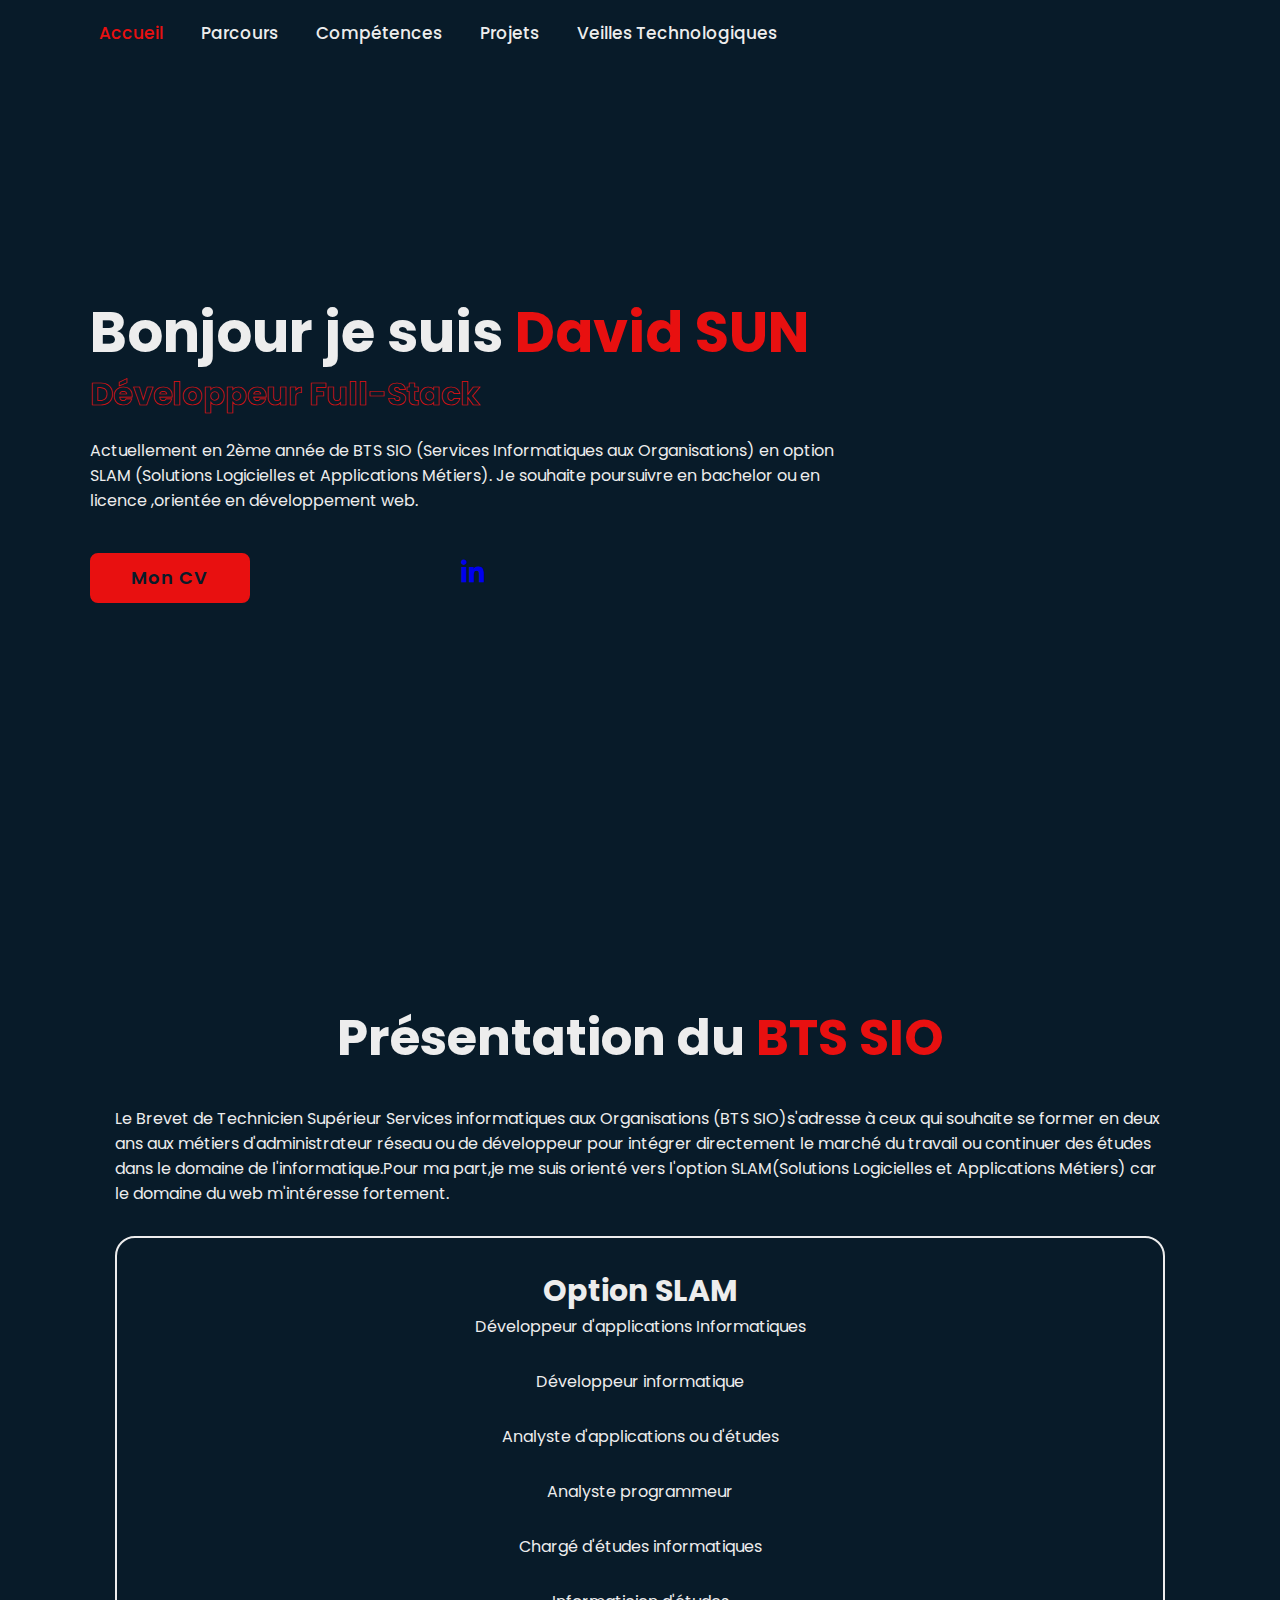
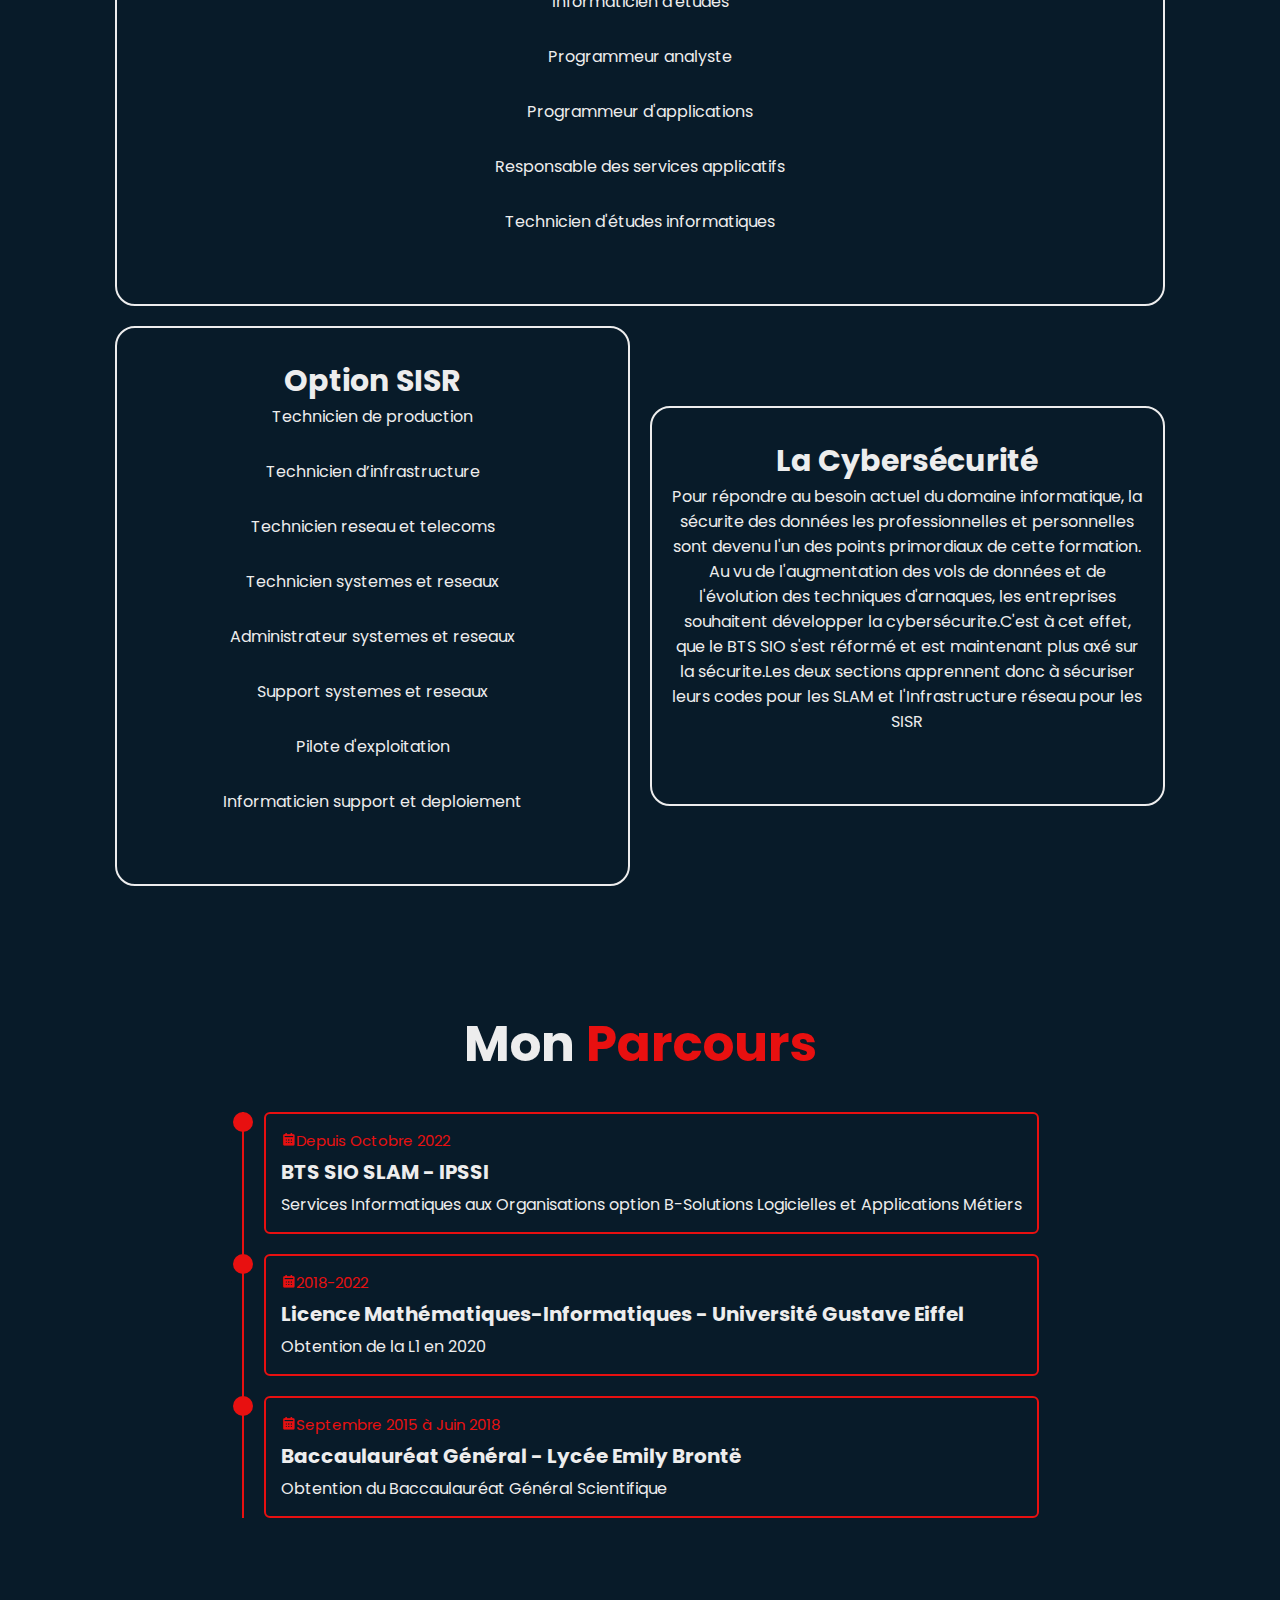
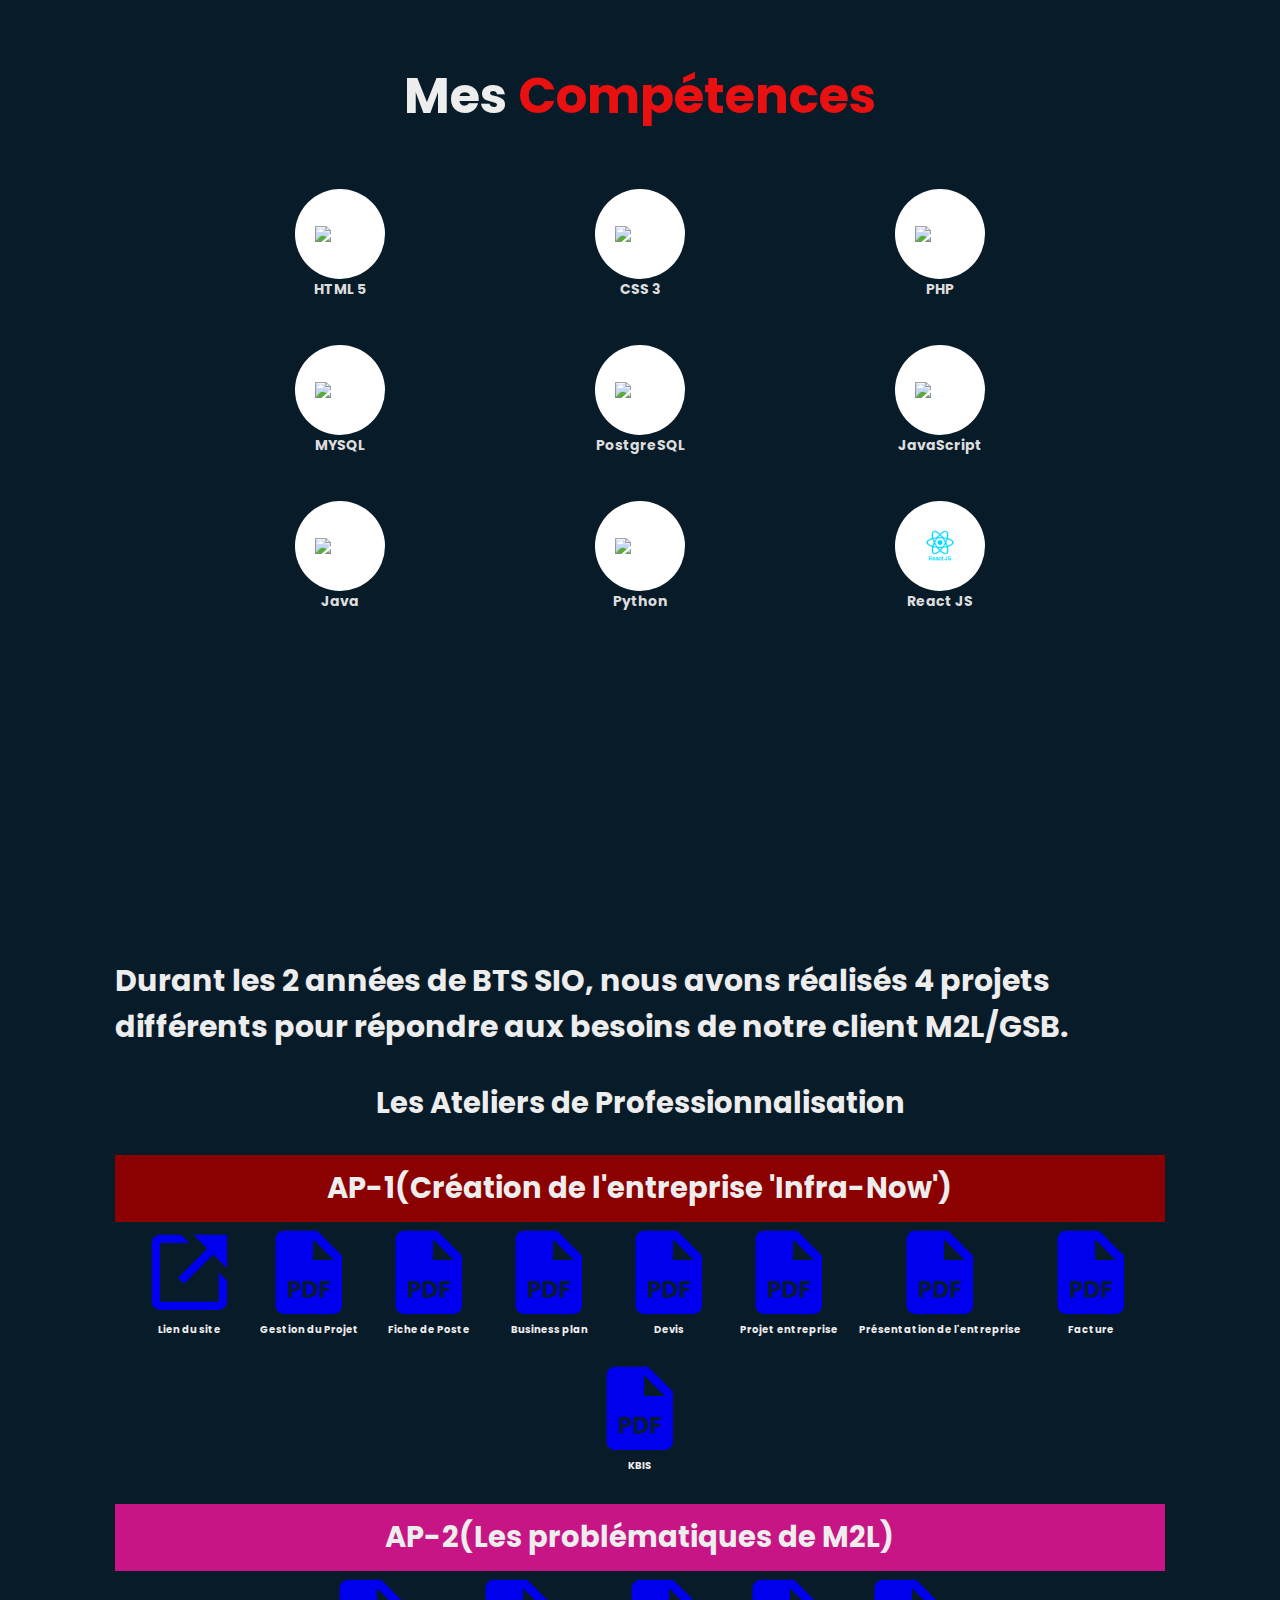
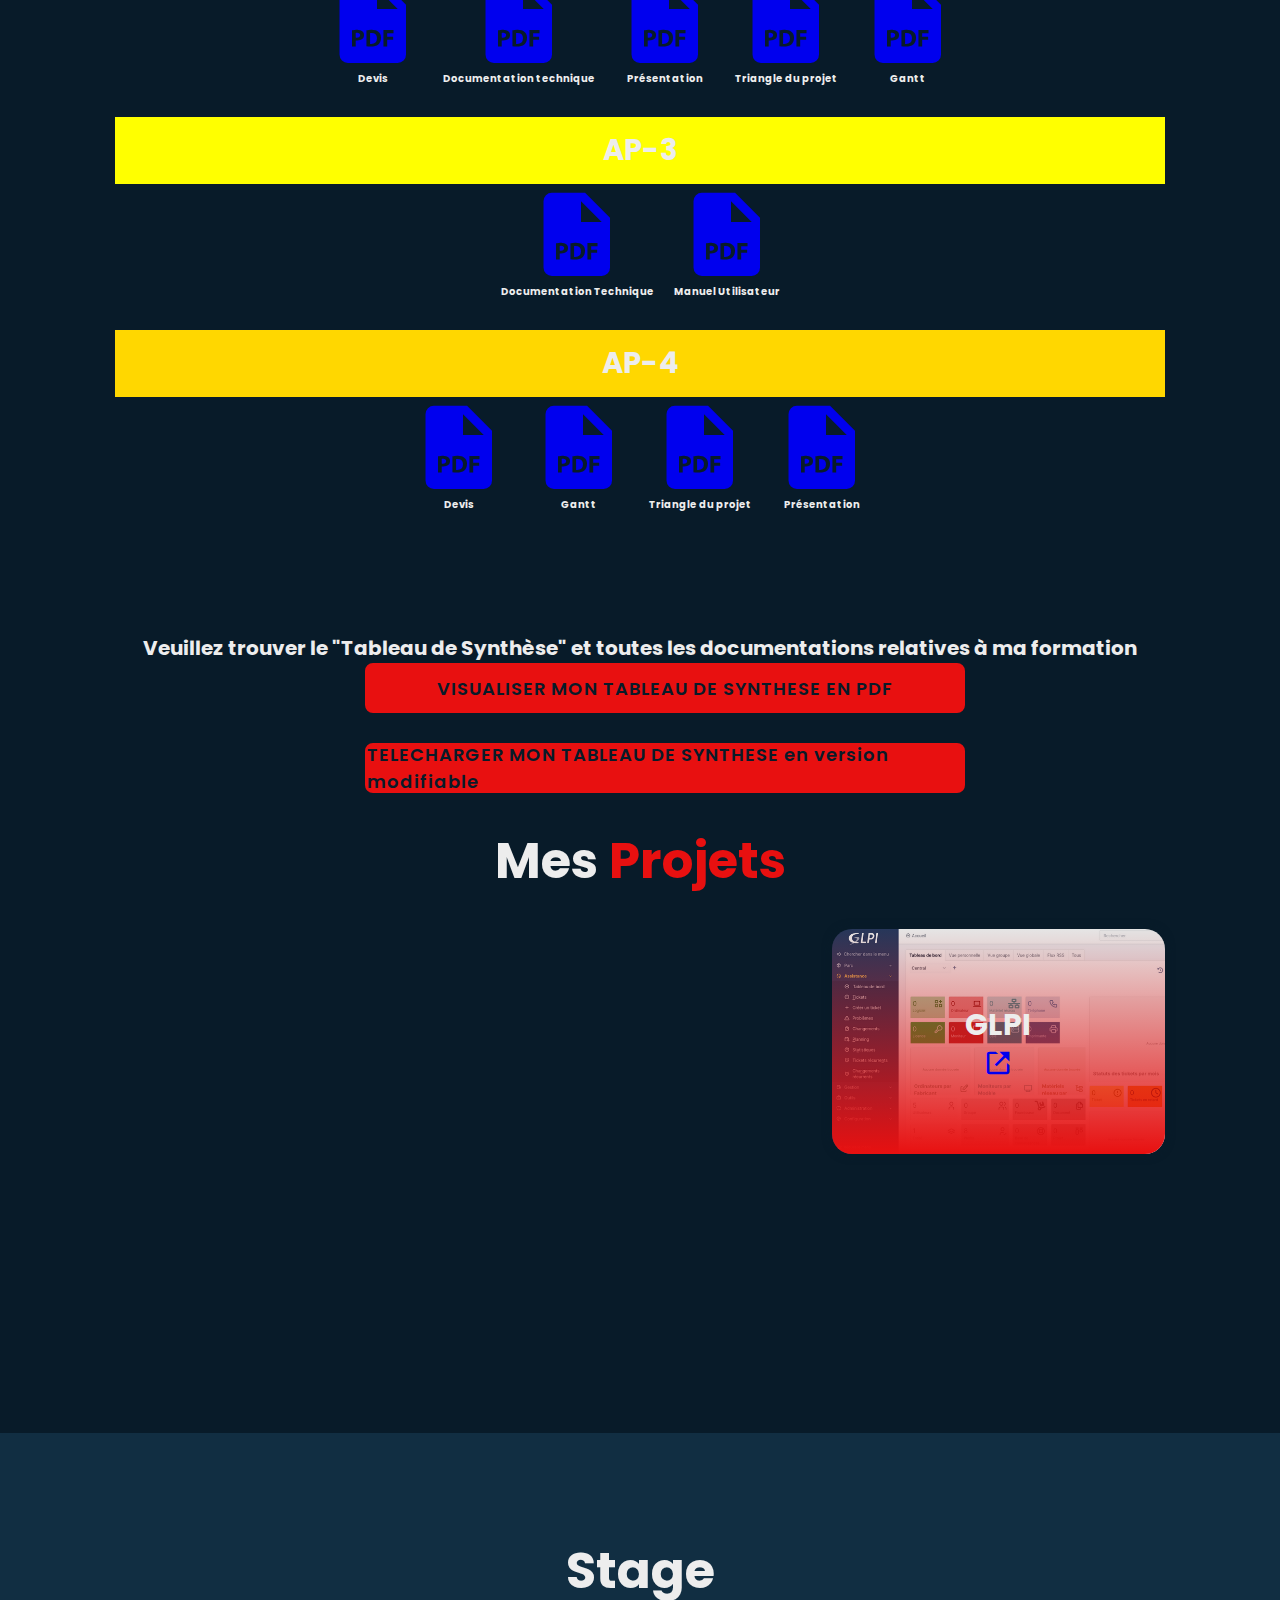
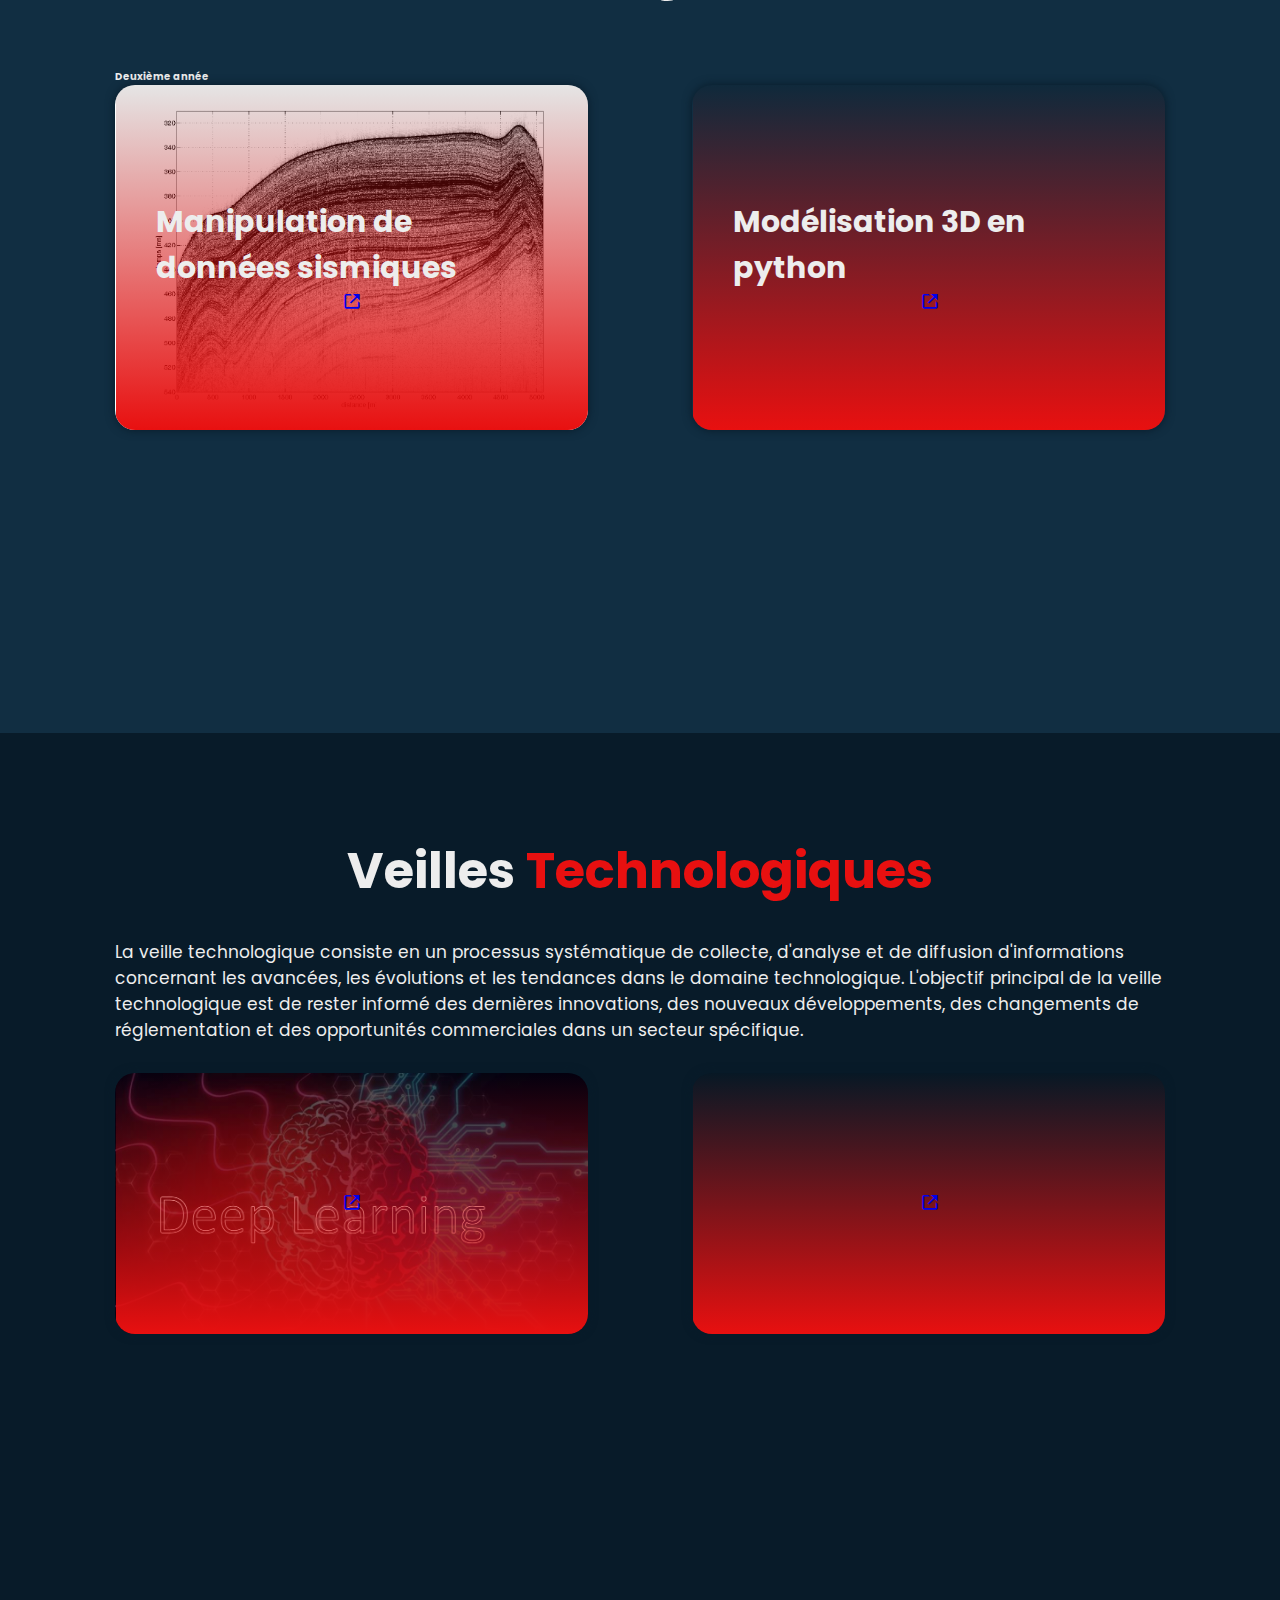
==== commit 94b172ce: "Update index.html" ====
--- a/index.html
+++ b/index.html
@@ -362,9 +362,9 @@
                 </div>
             </div>
             <div class="stage-box">
-                <img src="" alt="">
+                <img src="images/cube.jpg" alt="">
                 <div class="stage-layer">
-                    <h4Modélisation 3D en python</h4>
+                    <h4>Modélisation 3D en python</h4>
                     <a href="mod_3D.pdf"><i class="bx bx-link-external"></i></a>
                 </div>
             </div>
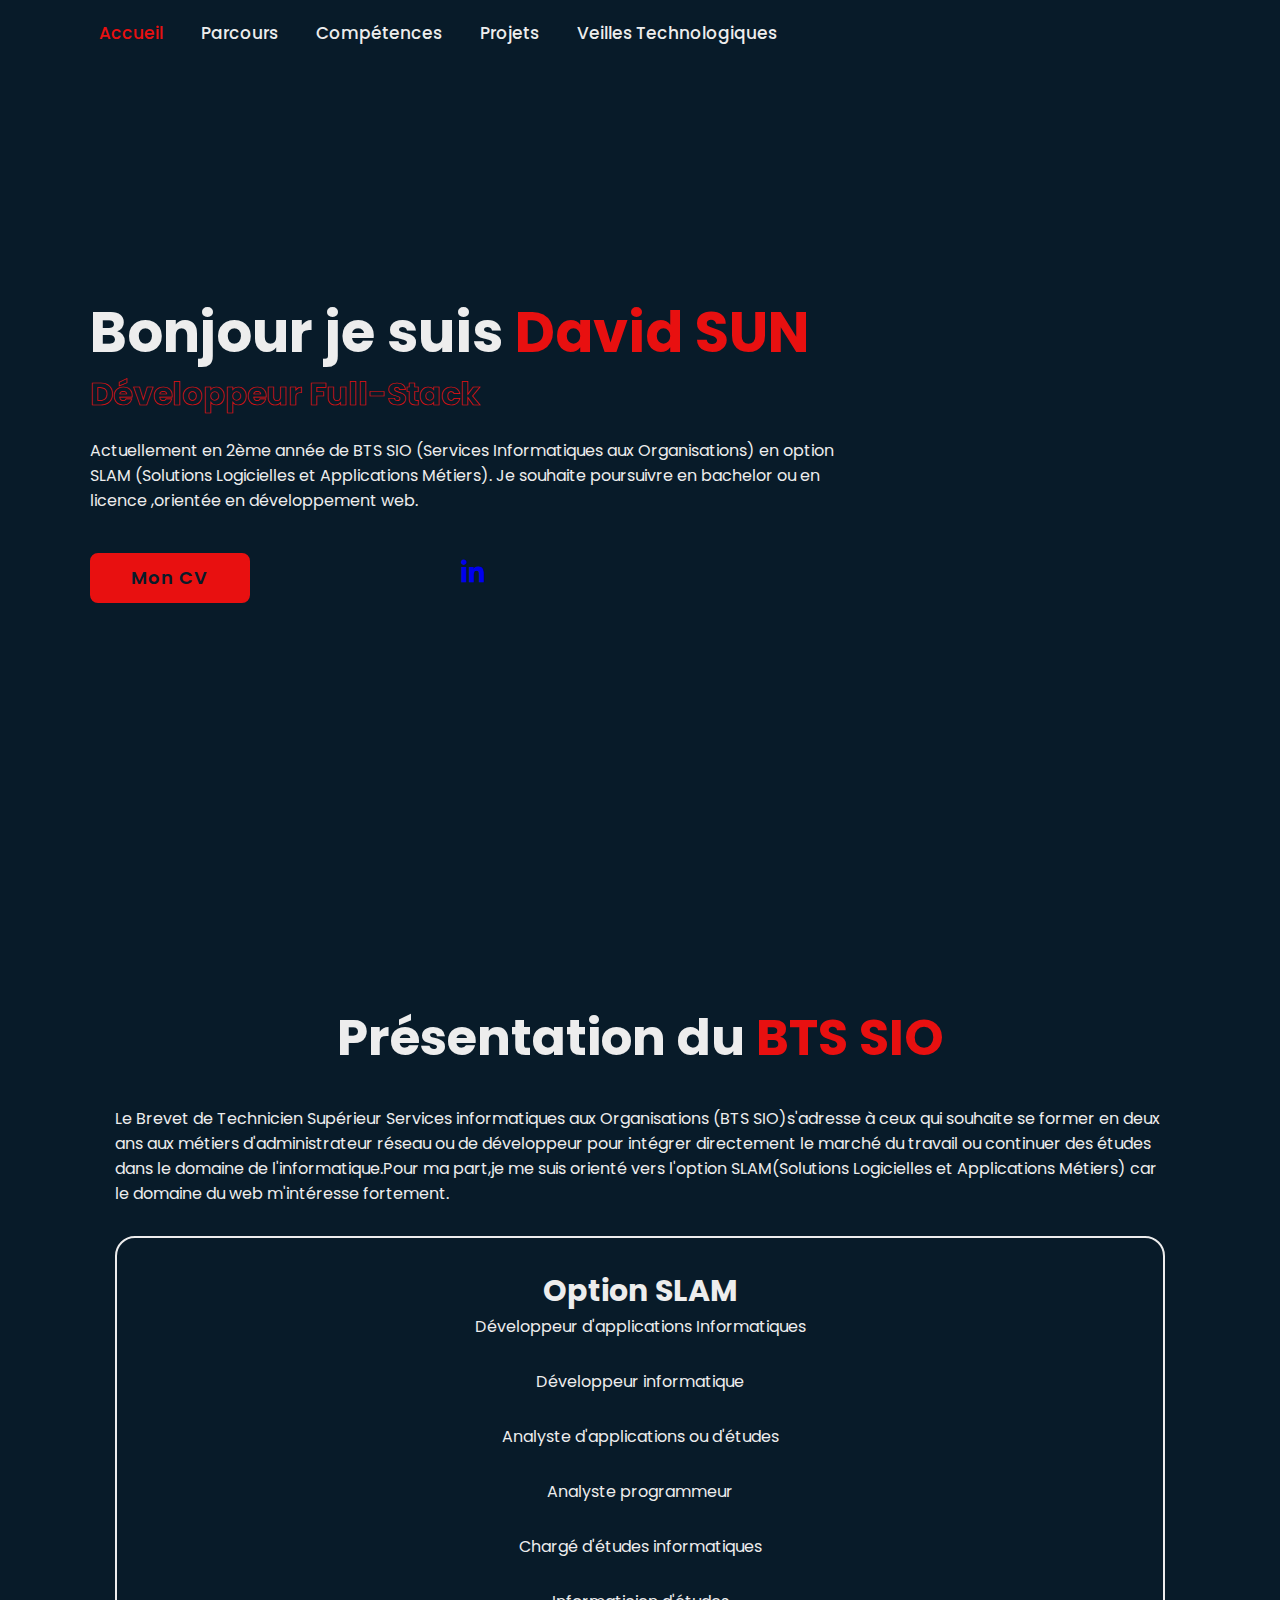
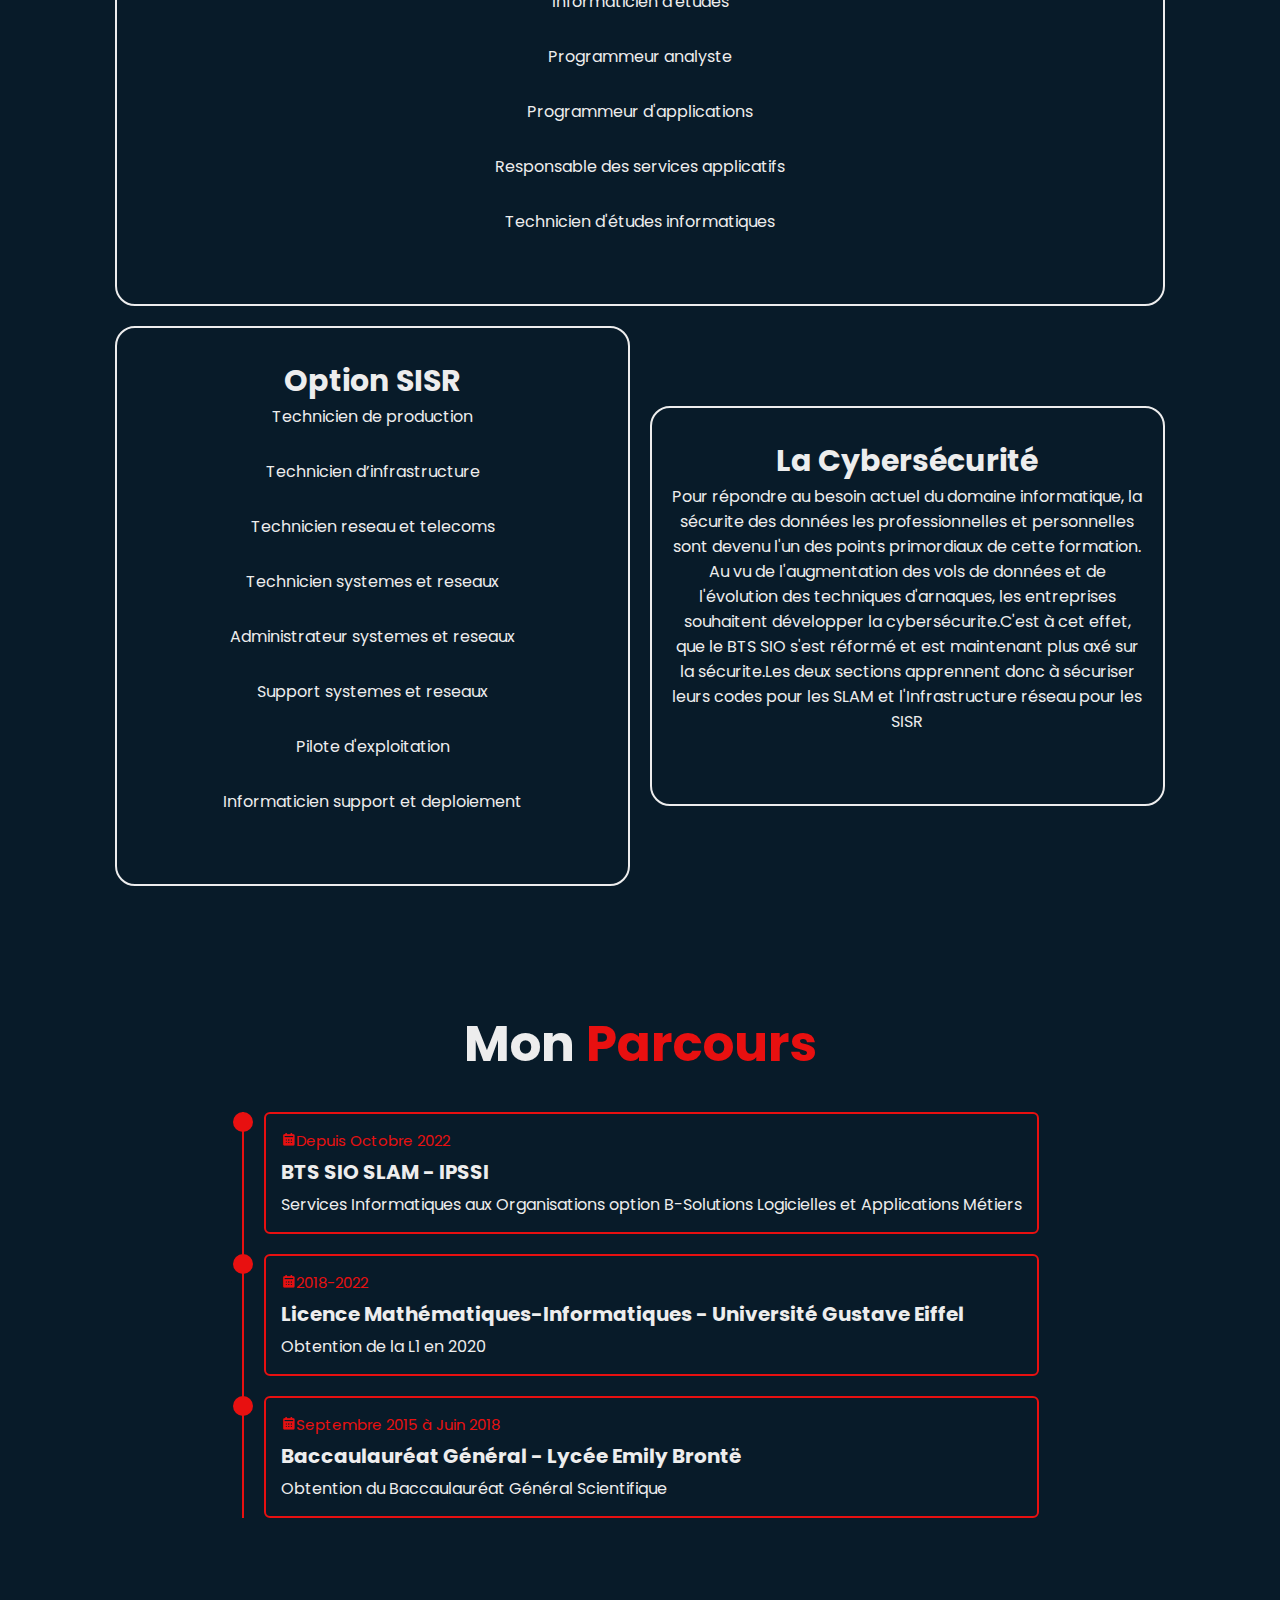
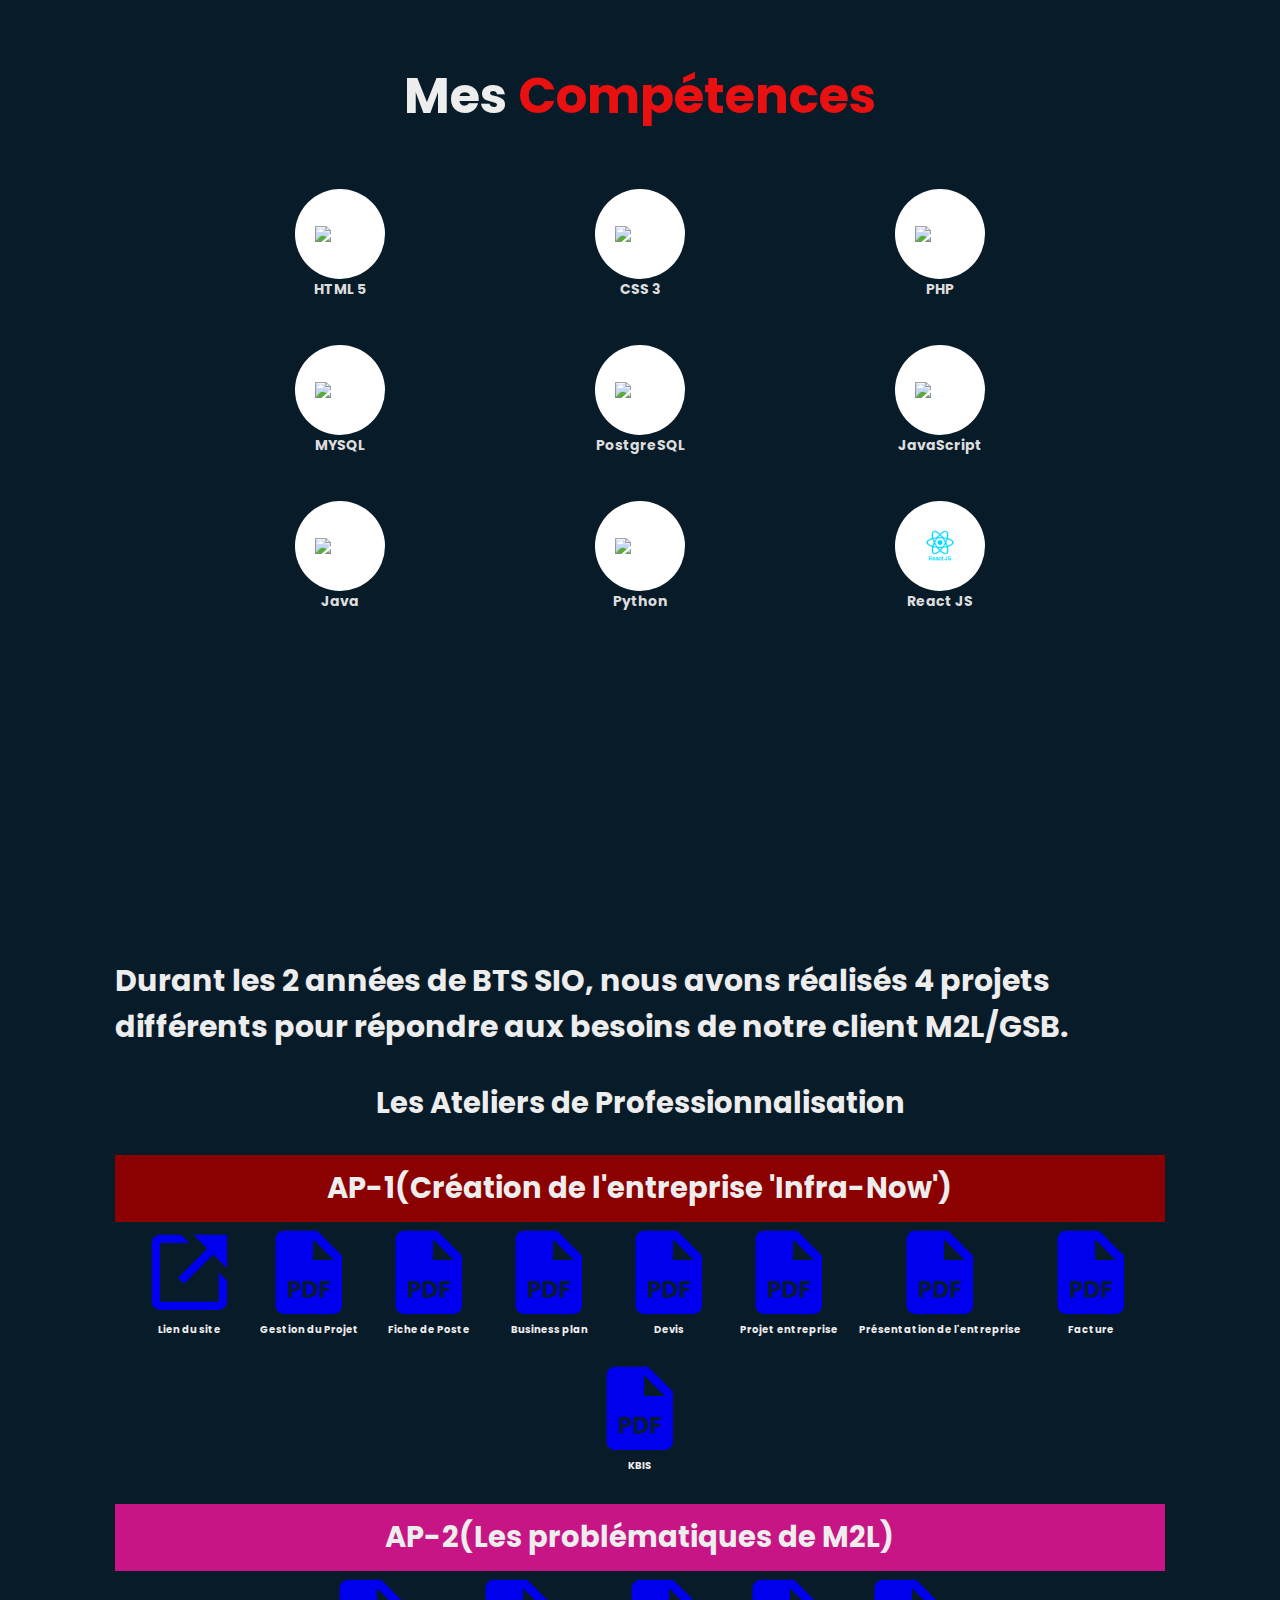
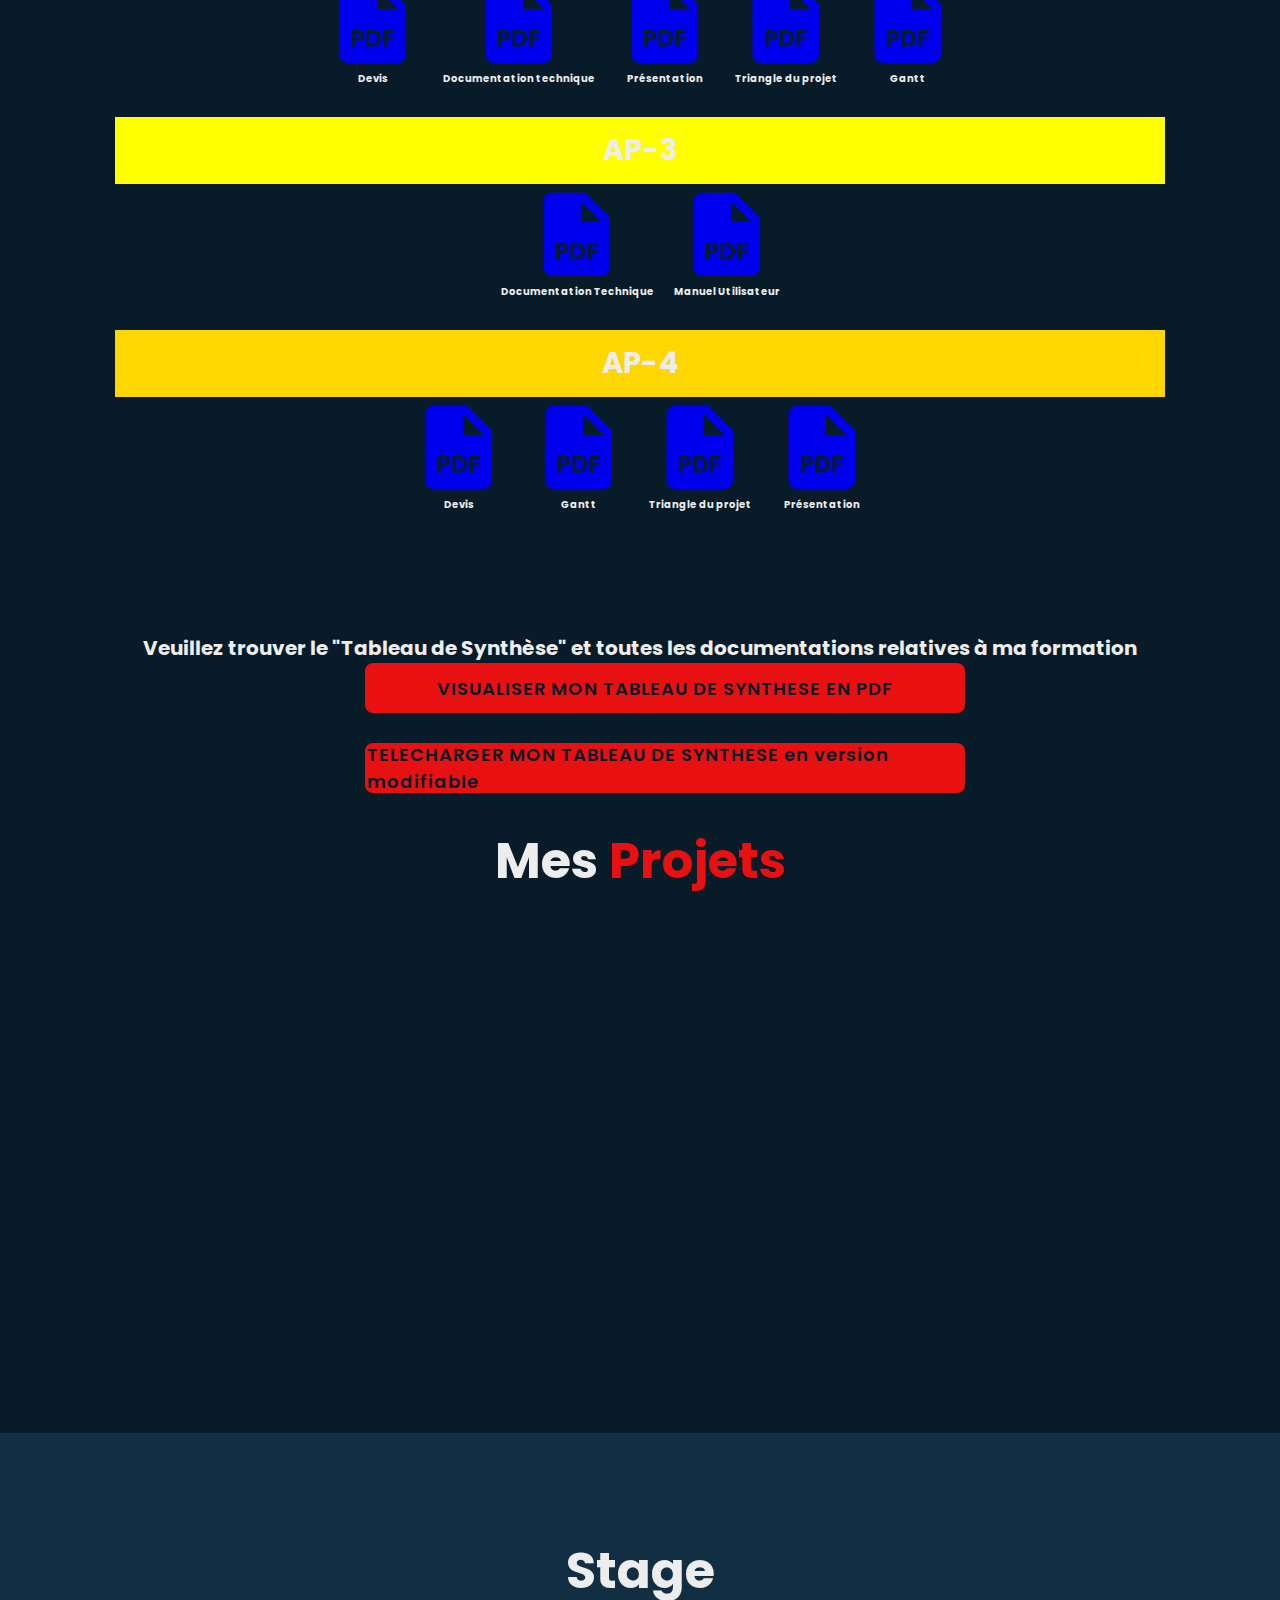
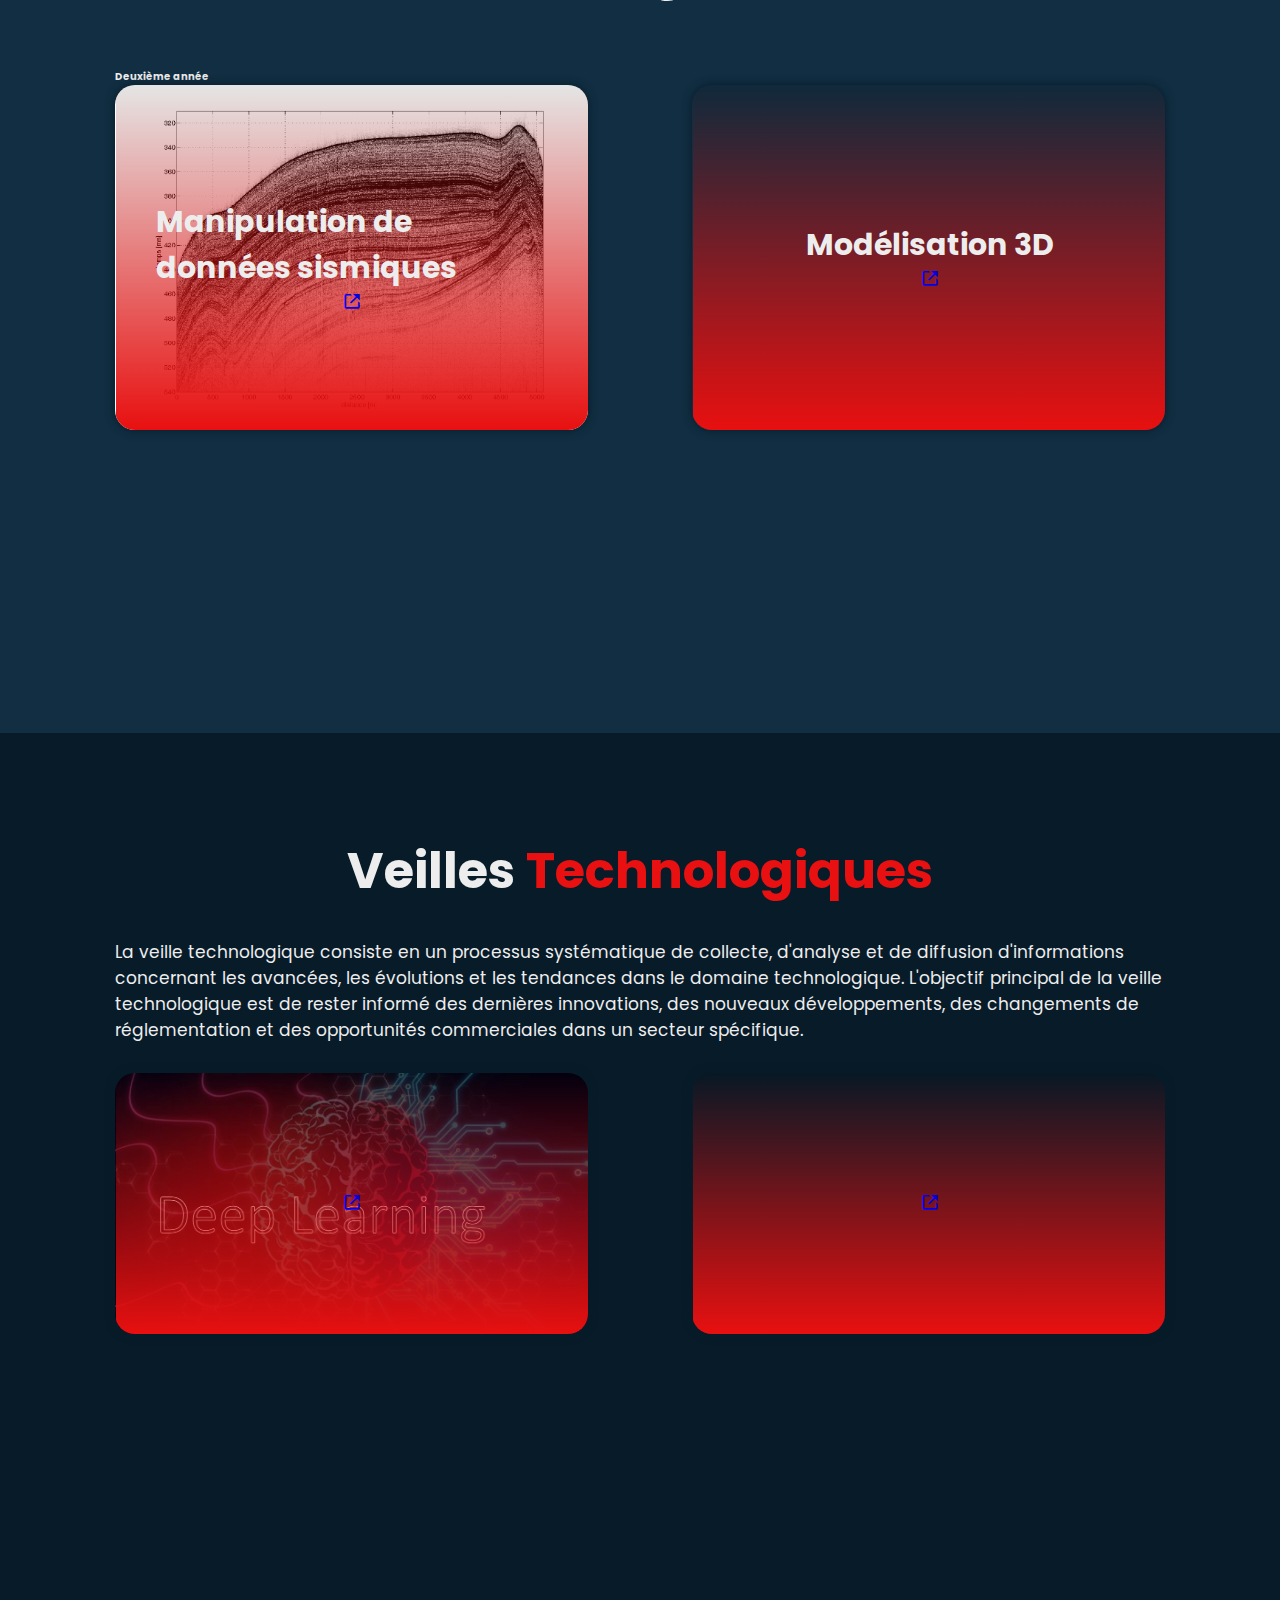
==== commit f332812a: "Update index.html" ====
--- a/index.html
+++ b/index.html
@@ -319,19 +319,12 @@
               </div>
             </div>
             <div class="portfolio-box">
-              <img src="images/inventaire.png" alt="">
-              <div class="portfolio-layer">
-                <h4>Inventaire</h4>
-                <a href="Inventaire.pdf"><i class="bx bx-link-external"></i></a>
+                <img src="images/docu.jpg" alt="">
+                <div class="portfolio-layer">
+                  <h4>Documentation</h4>
+                  <a href="docu.html"><i class="bx bx-link-external"></i></a>
+                </div>
               </div>
-            </div>
-            <div class="portfolio-box">
-              <img src="images/Glpi.png" alt="">
-              <div class="portfolio-layer">
-                <h4>GLPI</h4>
-                <a href="GLPI.pdf"><i class="bx bx-link-external"></i></a>
-              </div>
-            </div>
         </div>
     </section>
     <section class="stage" id="stage">
@@ -364,7 +357,7 @@
             <div class="stage-box">
                 <img src="images/cube.jpg" alt="">
                 <div class="stage-layer">
-                    <h4>Modélisation 3D en python</h4>
+                    <h4>Modélisation 3D</h4>
                     <a href="mod_3D.pdf"><i class="bx bx-link-external"></i></a>
                 </div>
             </div>
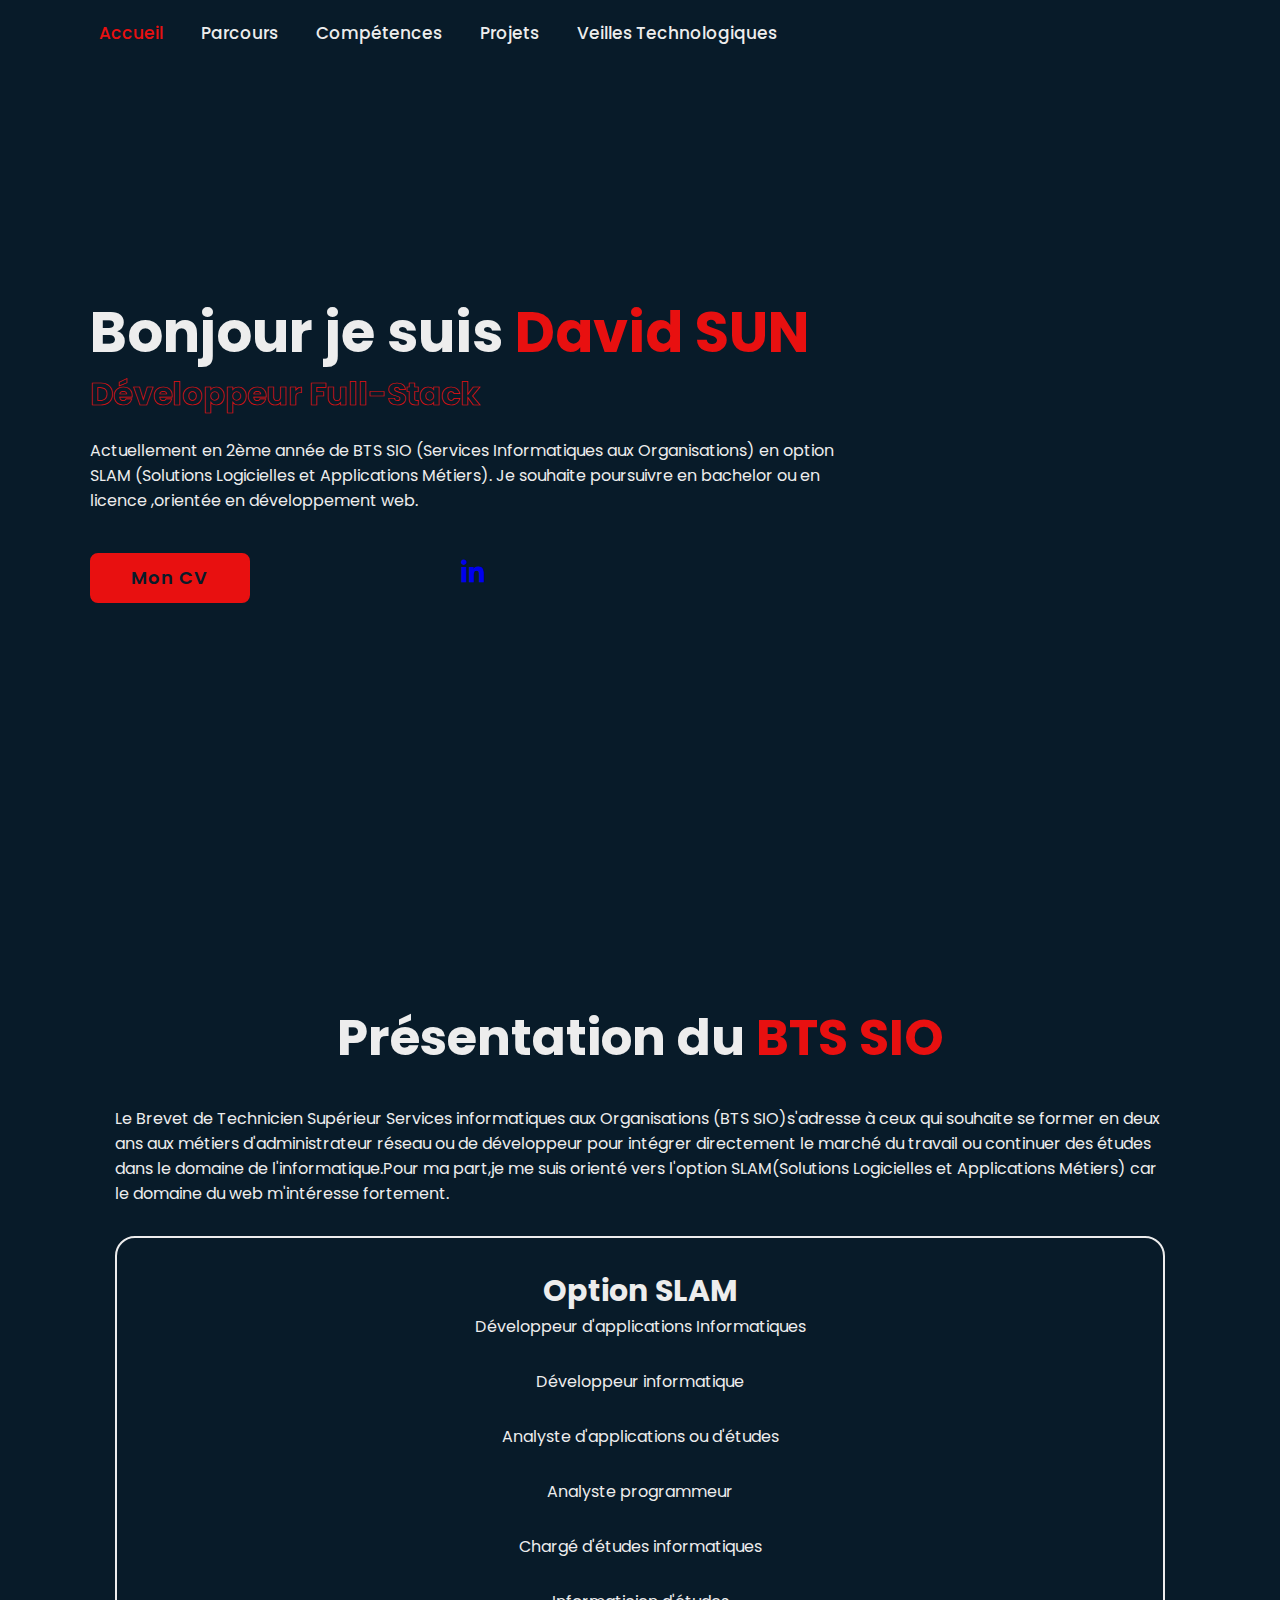
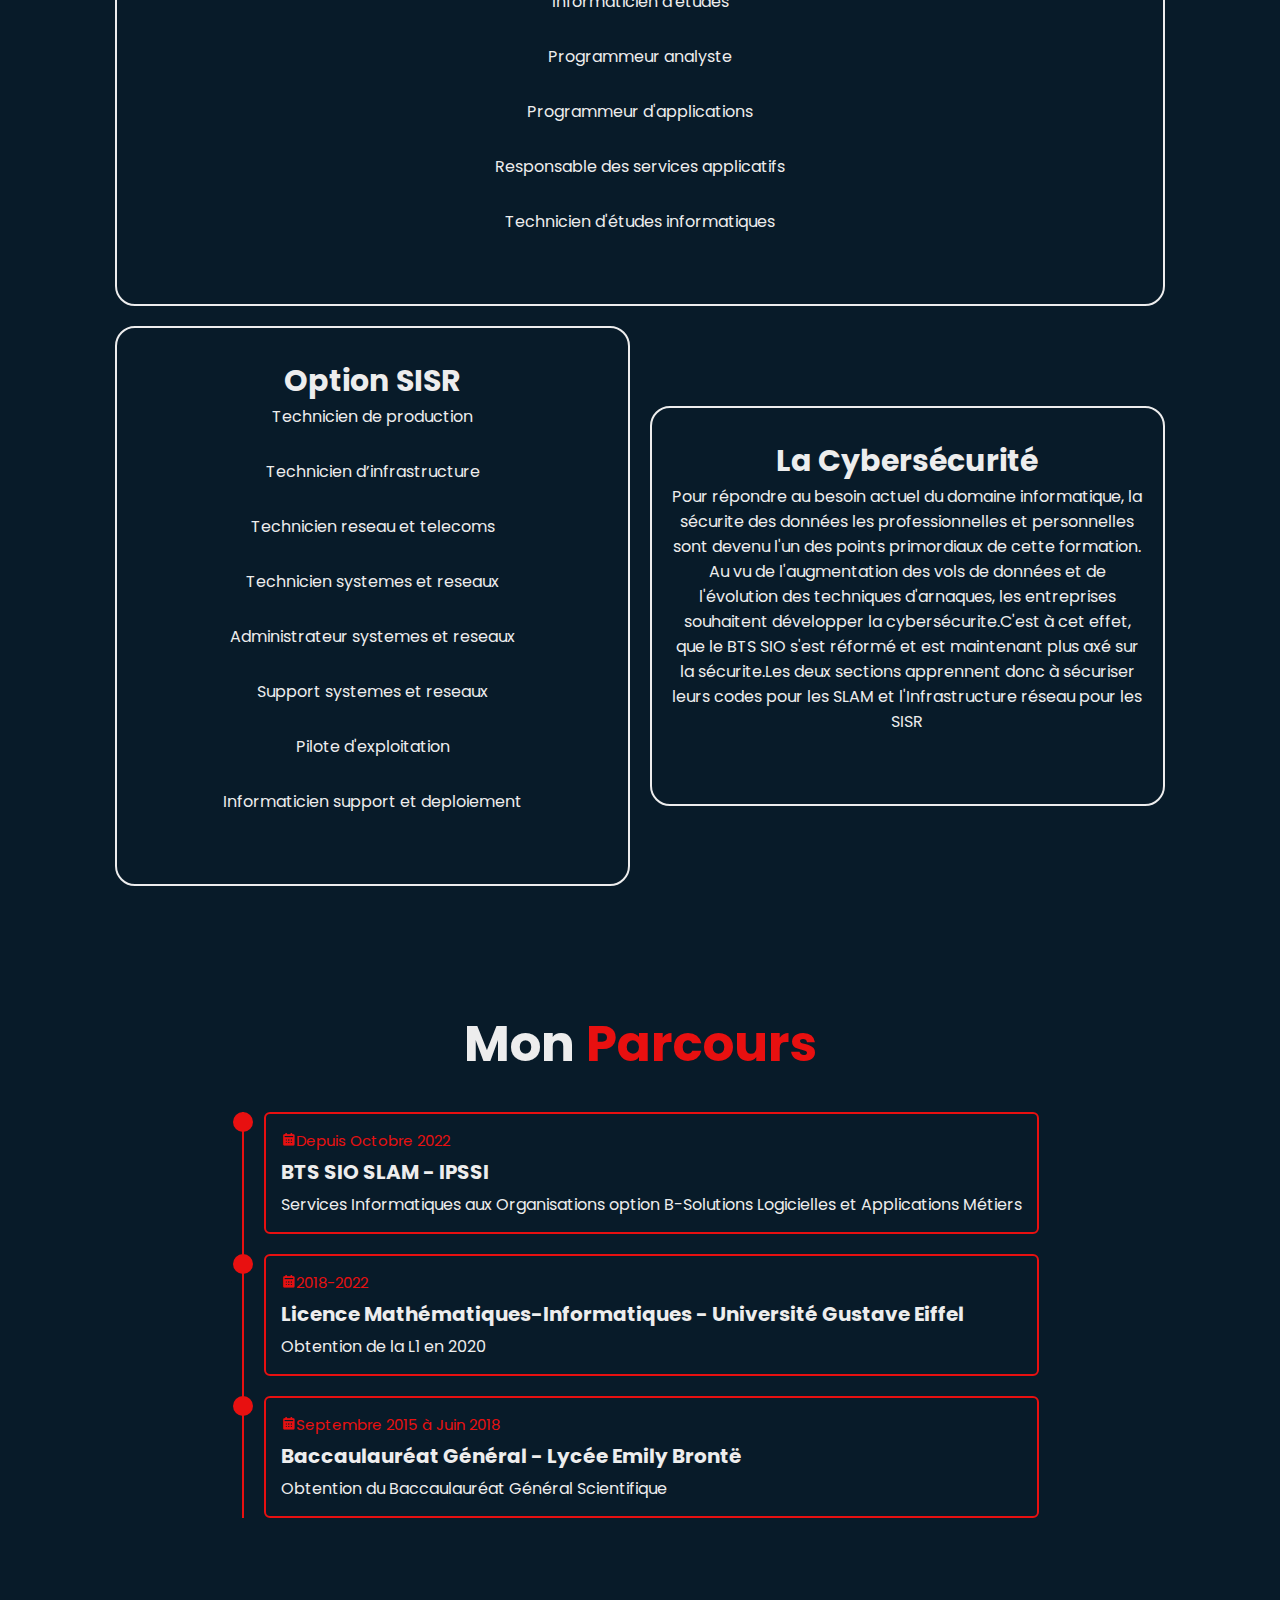
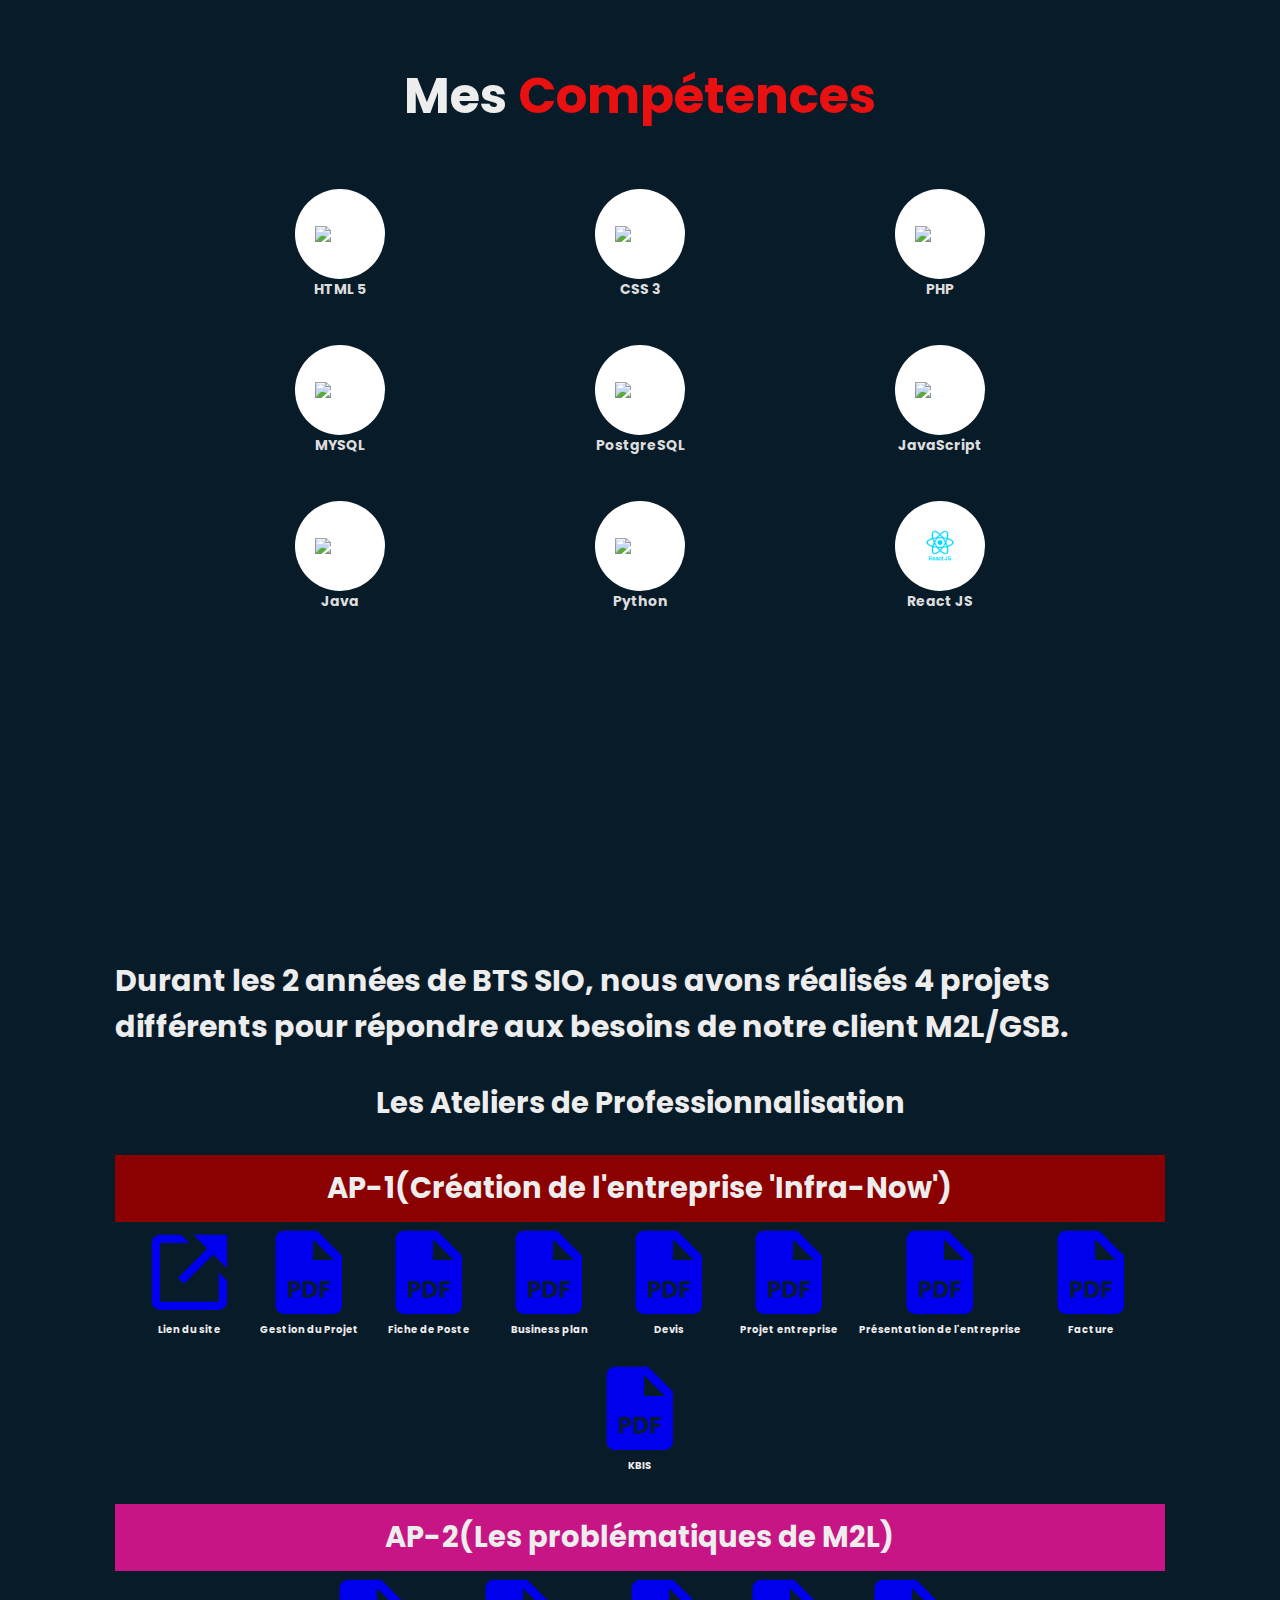
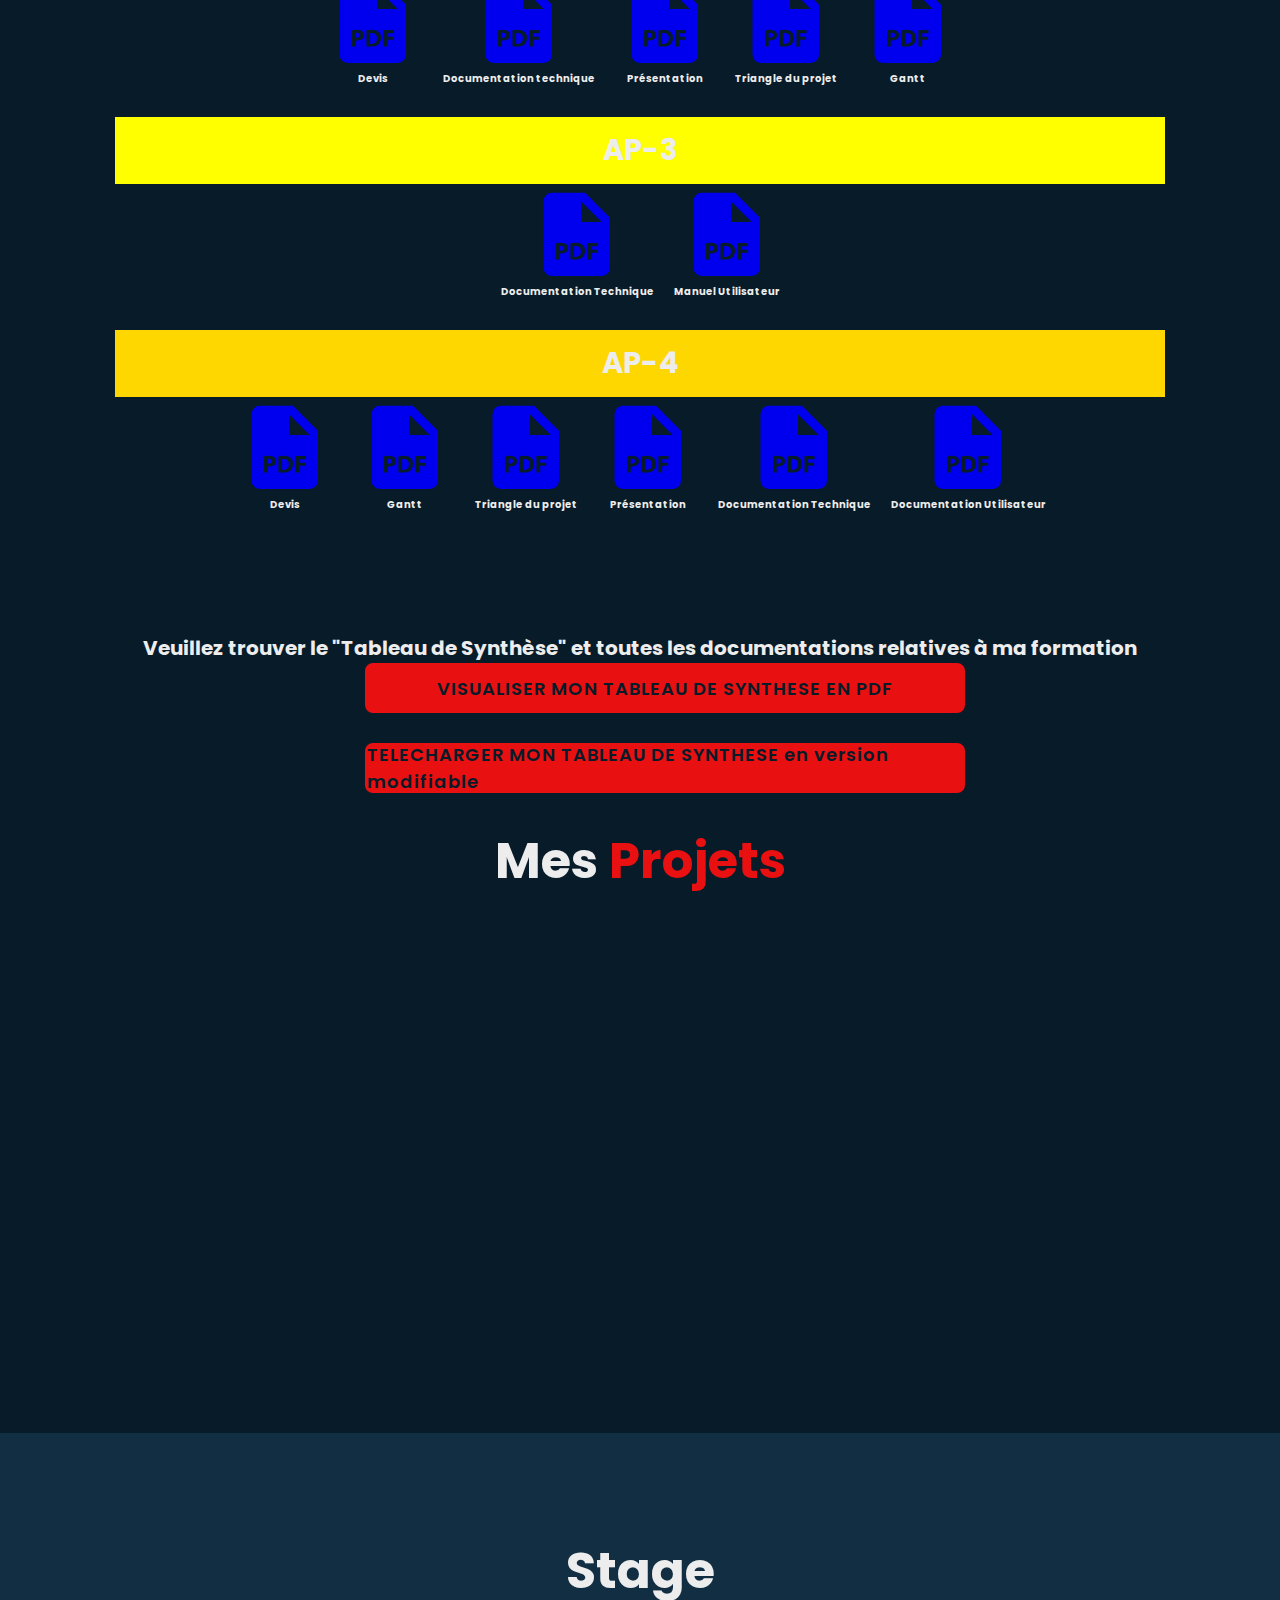
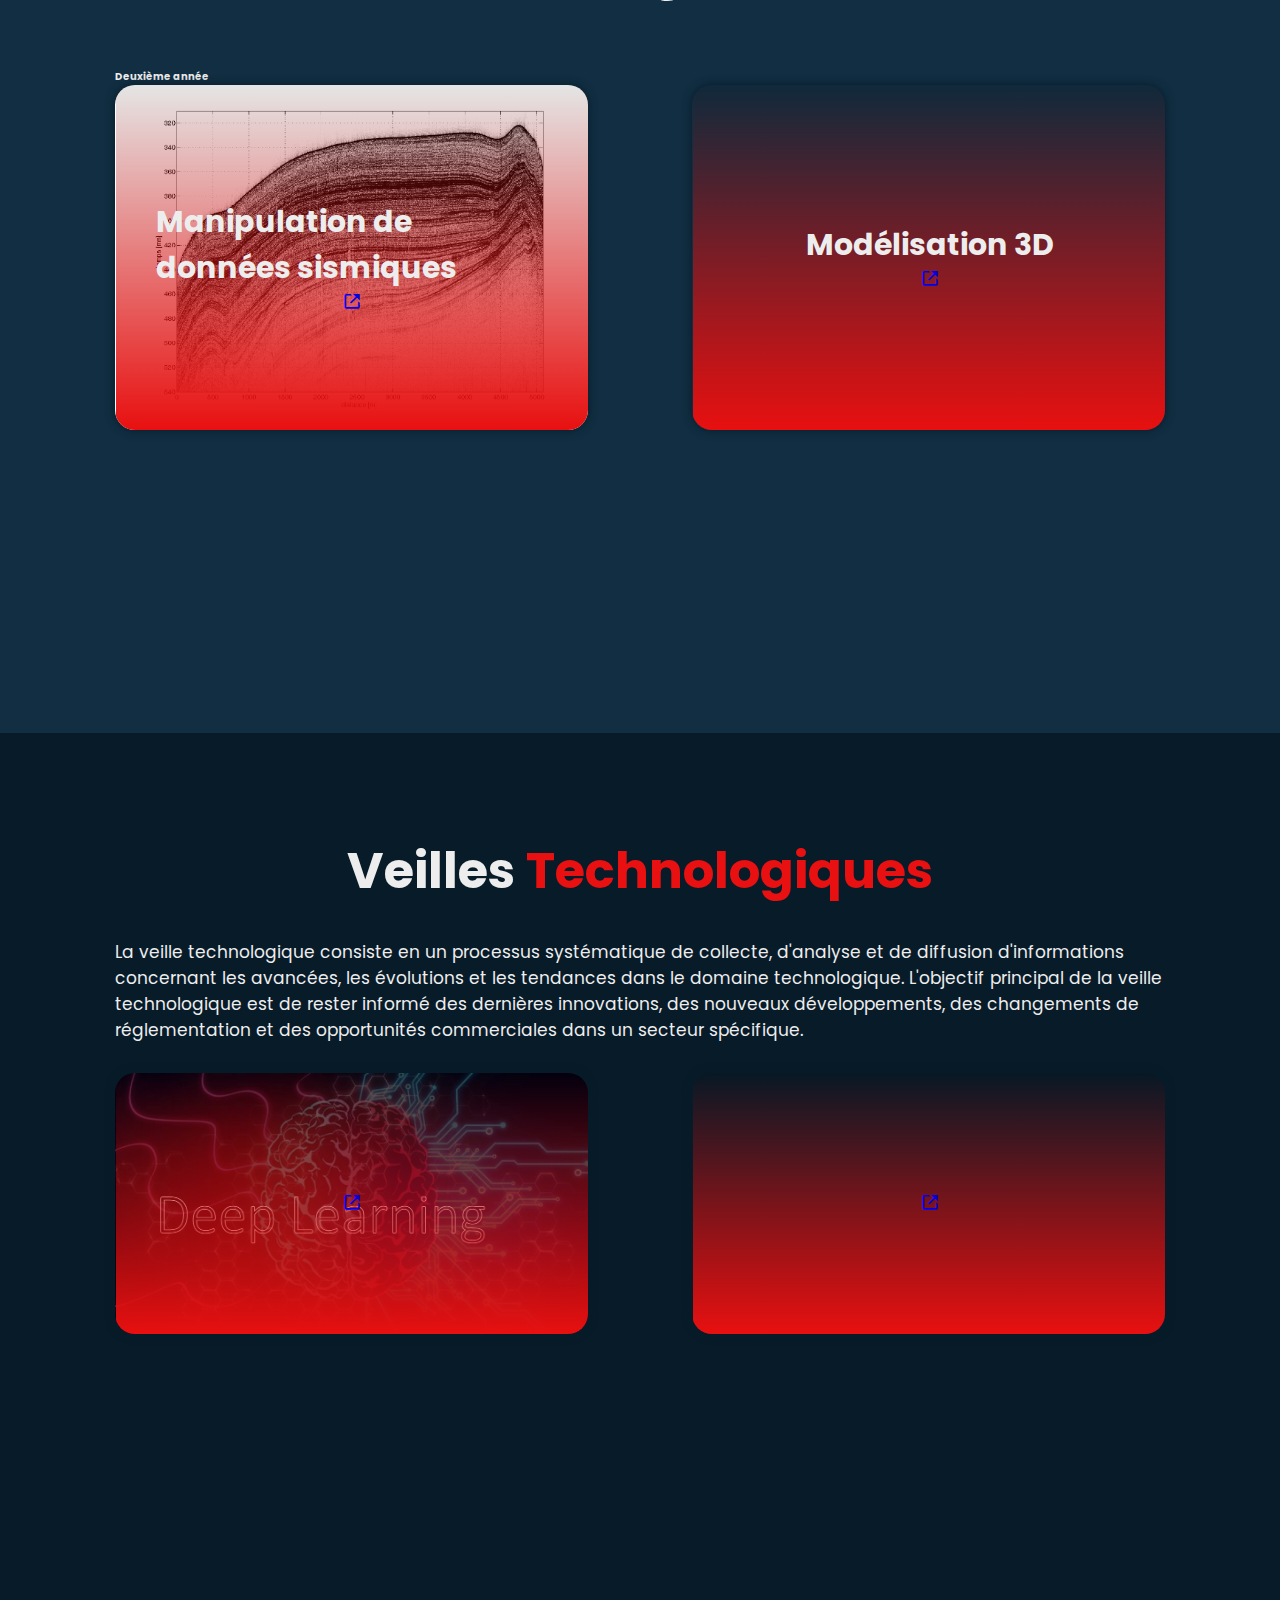
==== commit e10cbb22: "Update index.html" ====
--- a/index.html
+++ b/index.html
@@ -299,6 +299,14 @@
                     <a href="AP4/Présentation.pdf"><i class='bx bxs-file-pdf' ></i></a>
                     <h4>Présentation</h4>
                 </div>
+                <div class="doc-box">
+                    <a href="AP4/docu_tech.pdf"><i class='bx bxs-file-pdf' ></i></a>
+                    <h4>Documentation Technique</h4>
+                </div>
+                <div class="doc-box">
+                    <a href="AP4/MANUEL_D (2).pdf"><i class='bx bxs-file-pdf' ></i></a>
+                    <h4>Documentation Utilisateur</h4>
+                </div>
         </div>
     </section>
     <section class="projets" id="projets">
